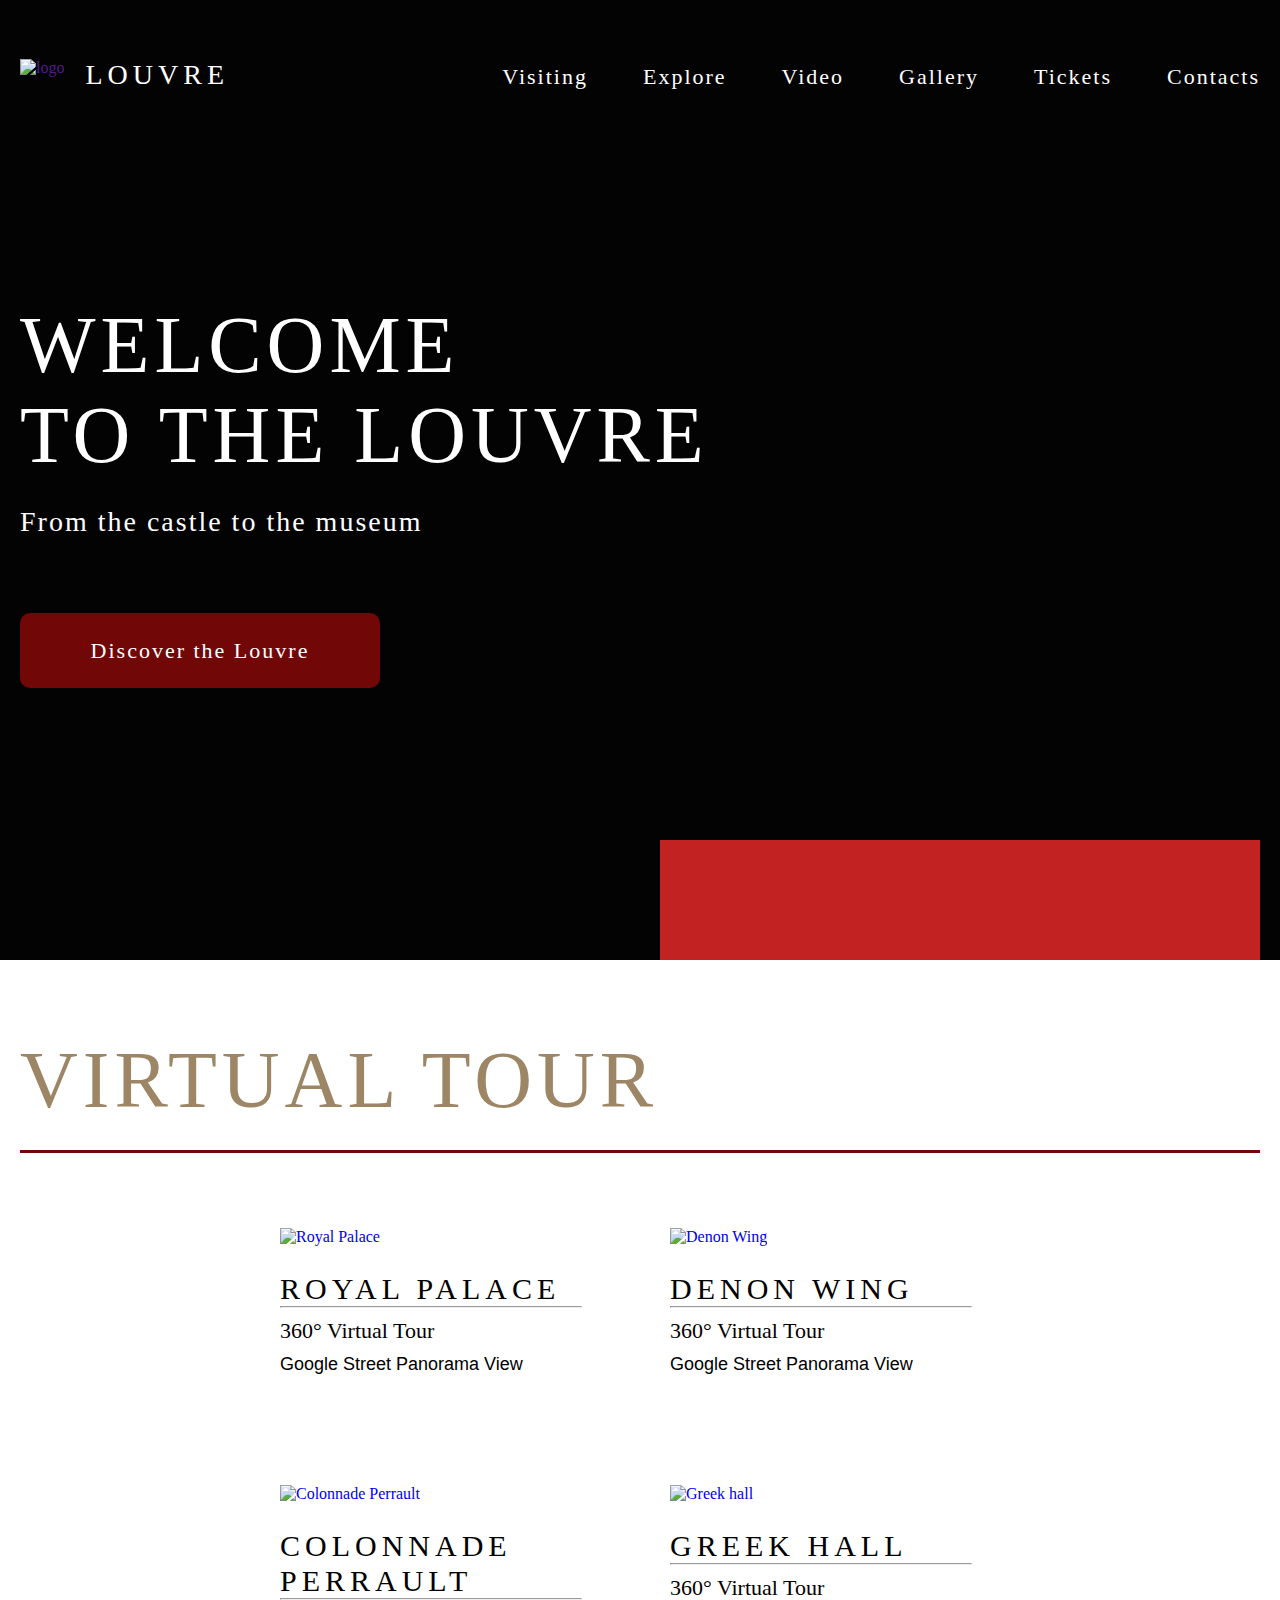
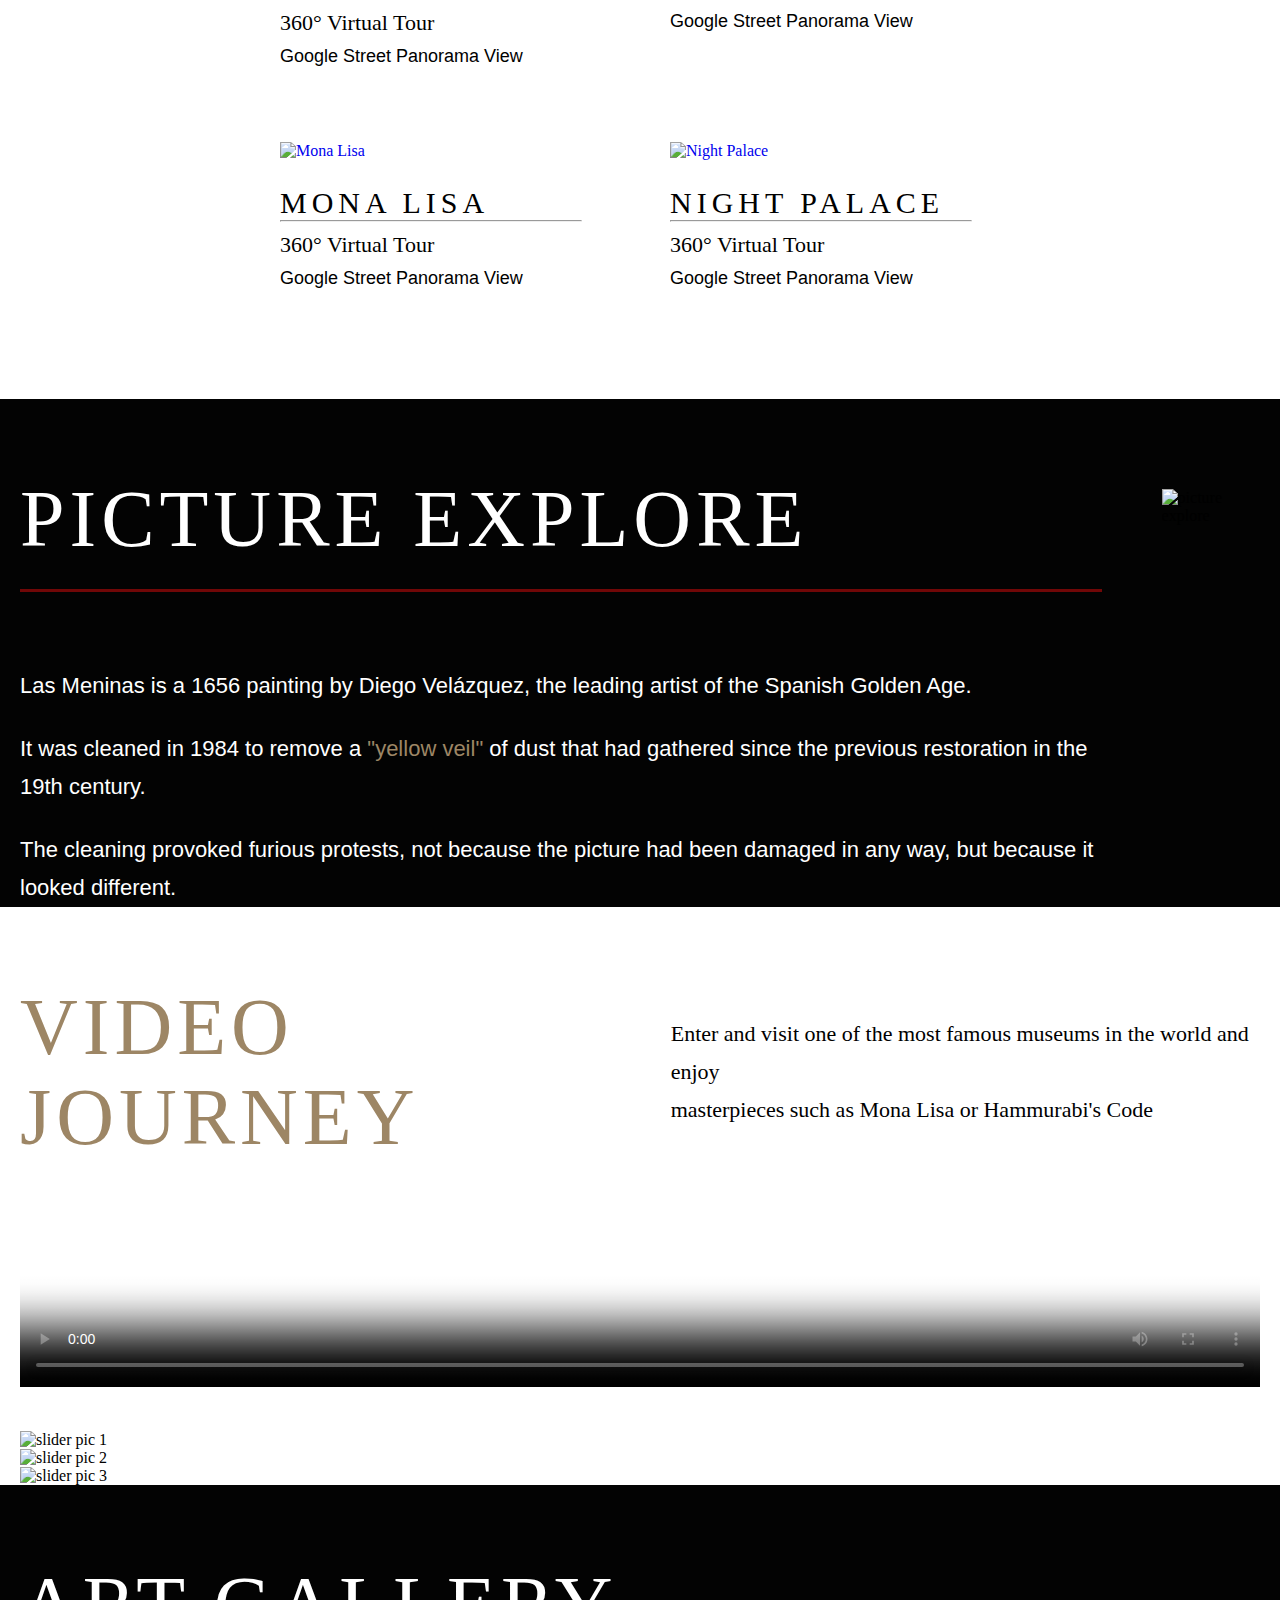
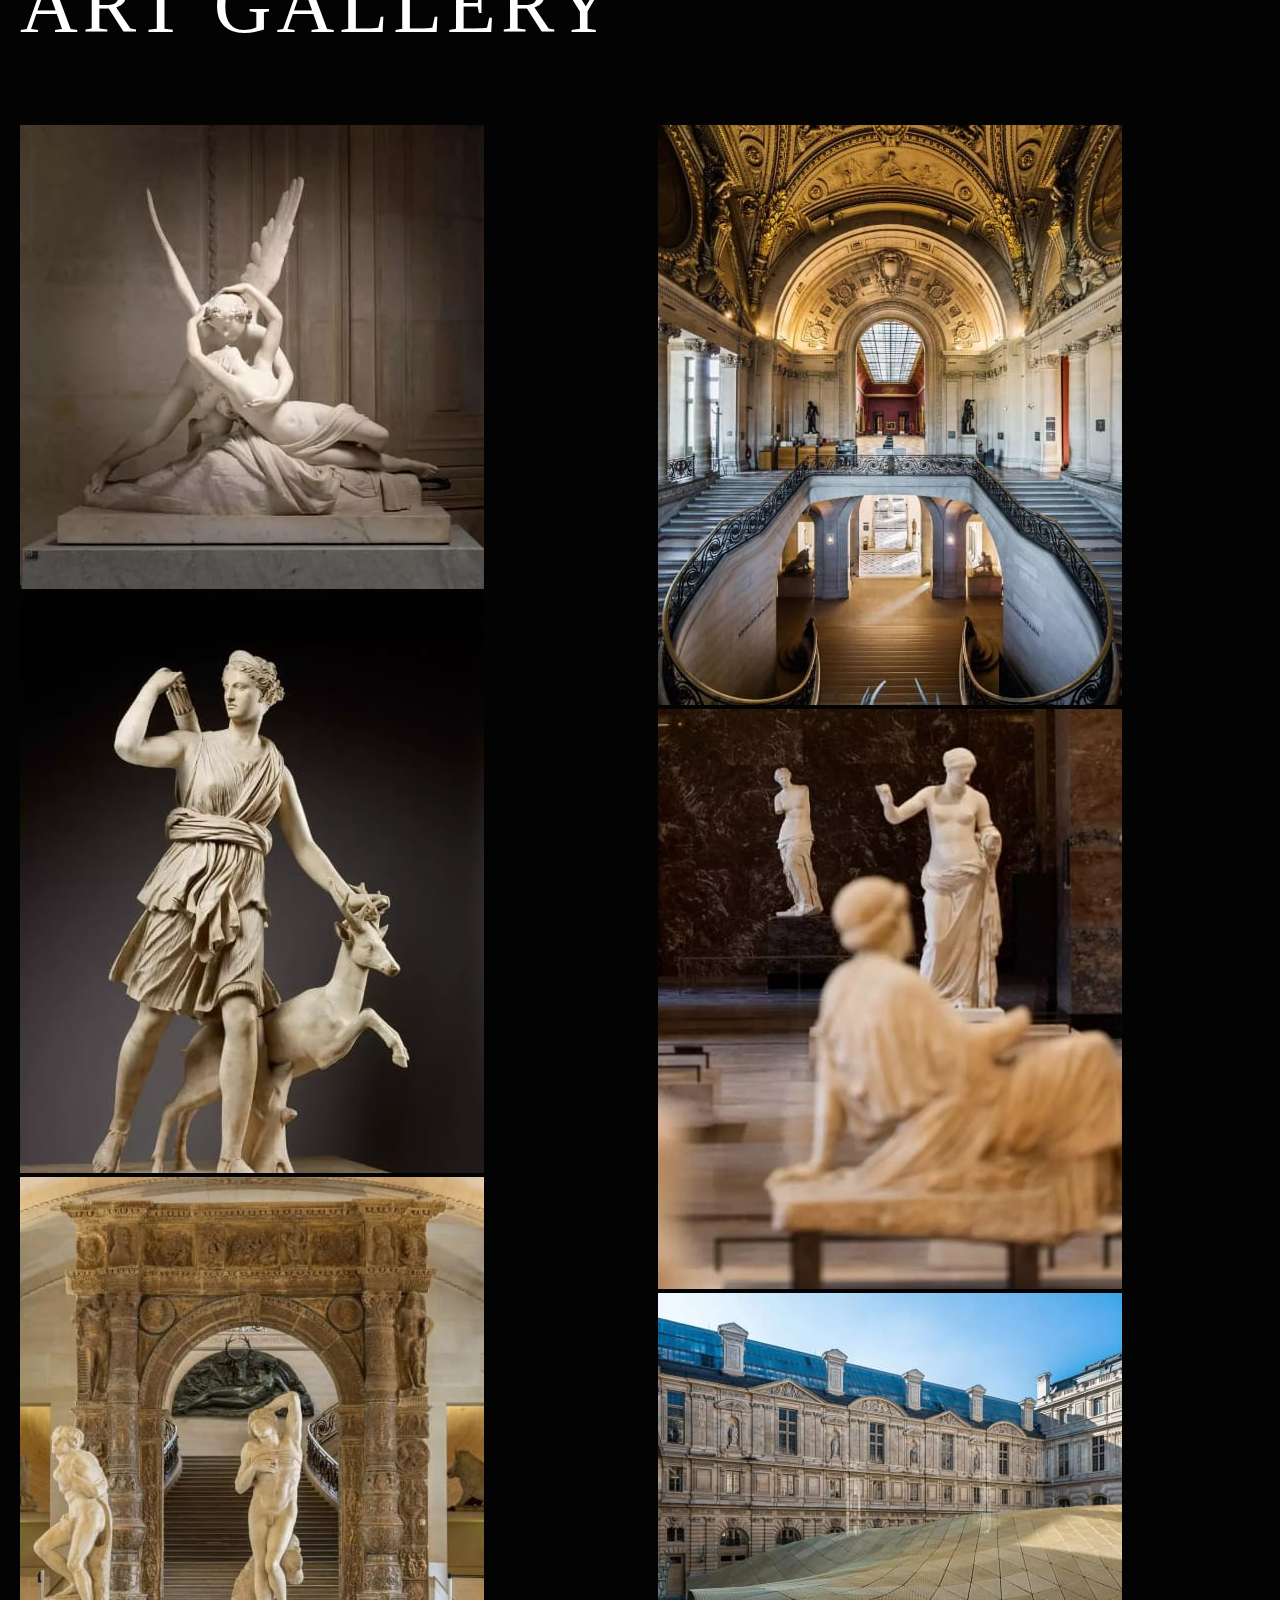
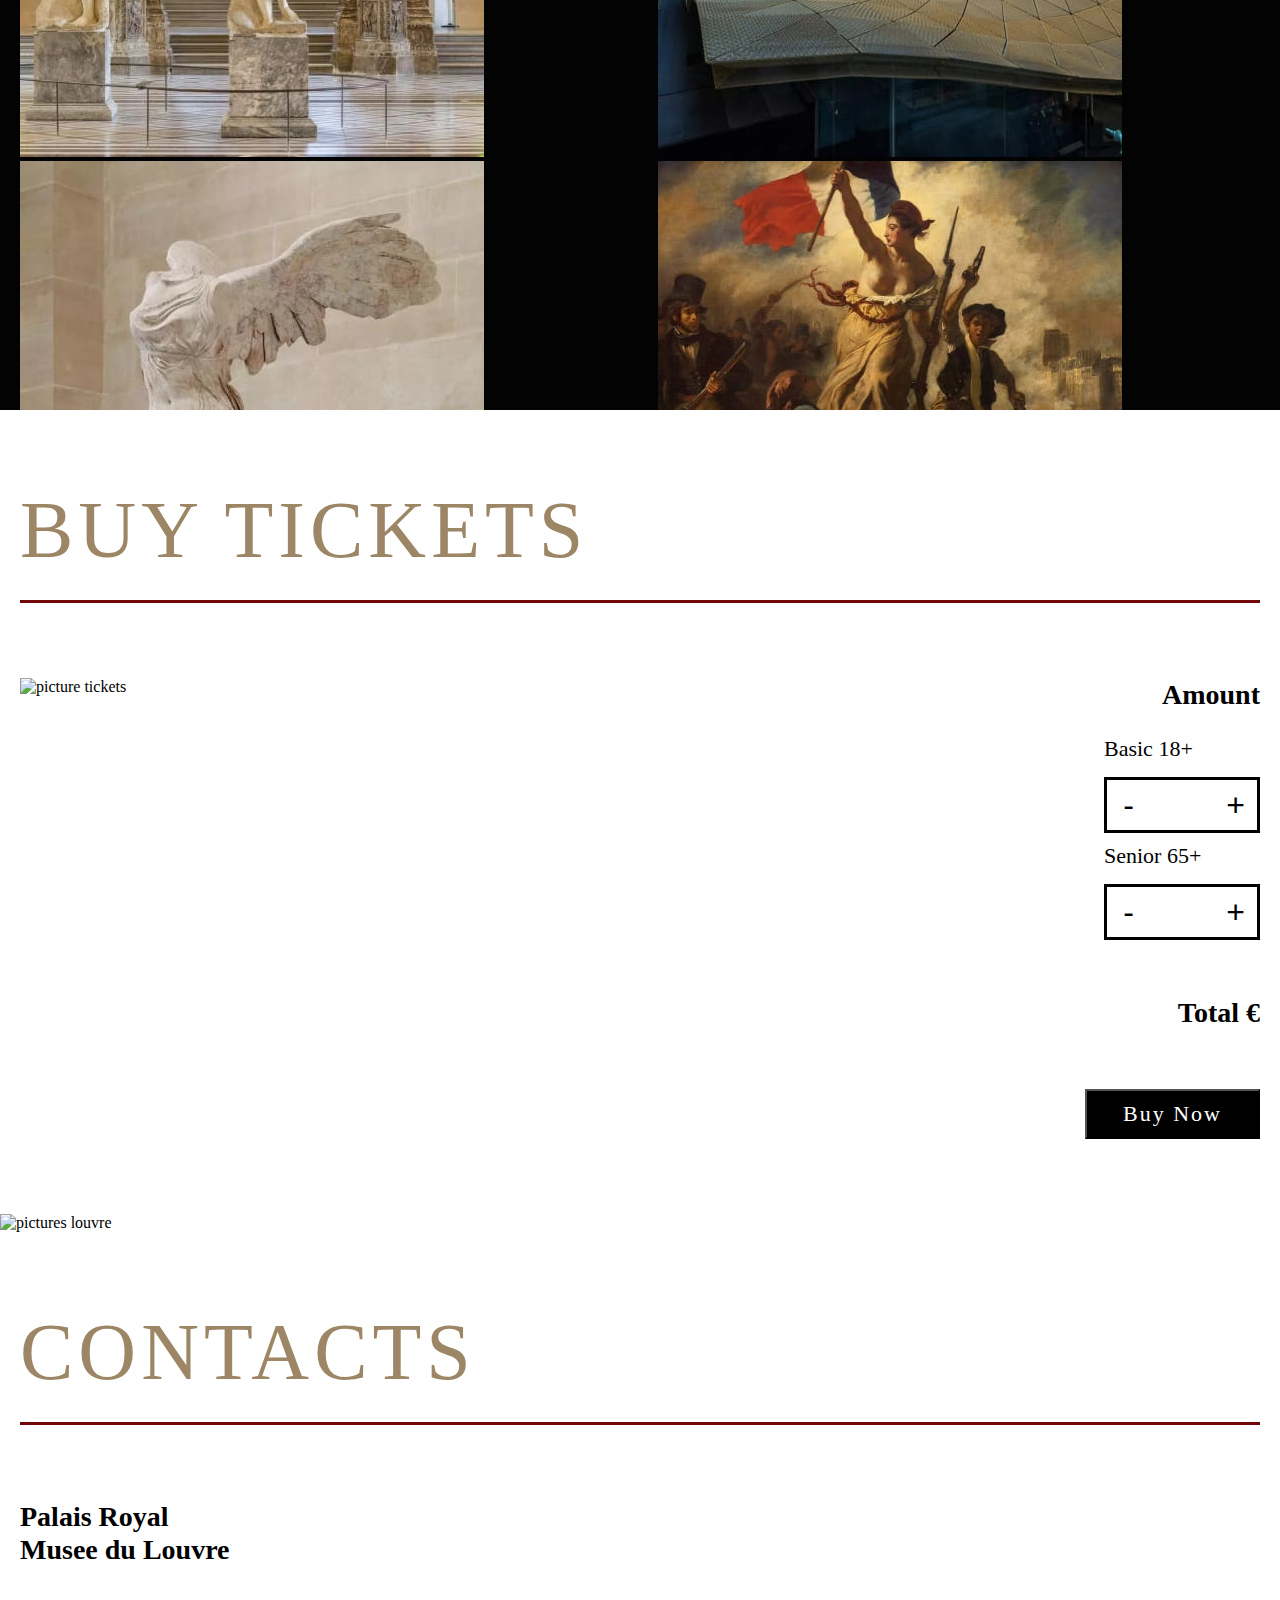
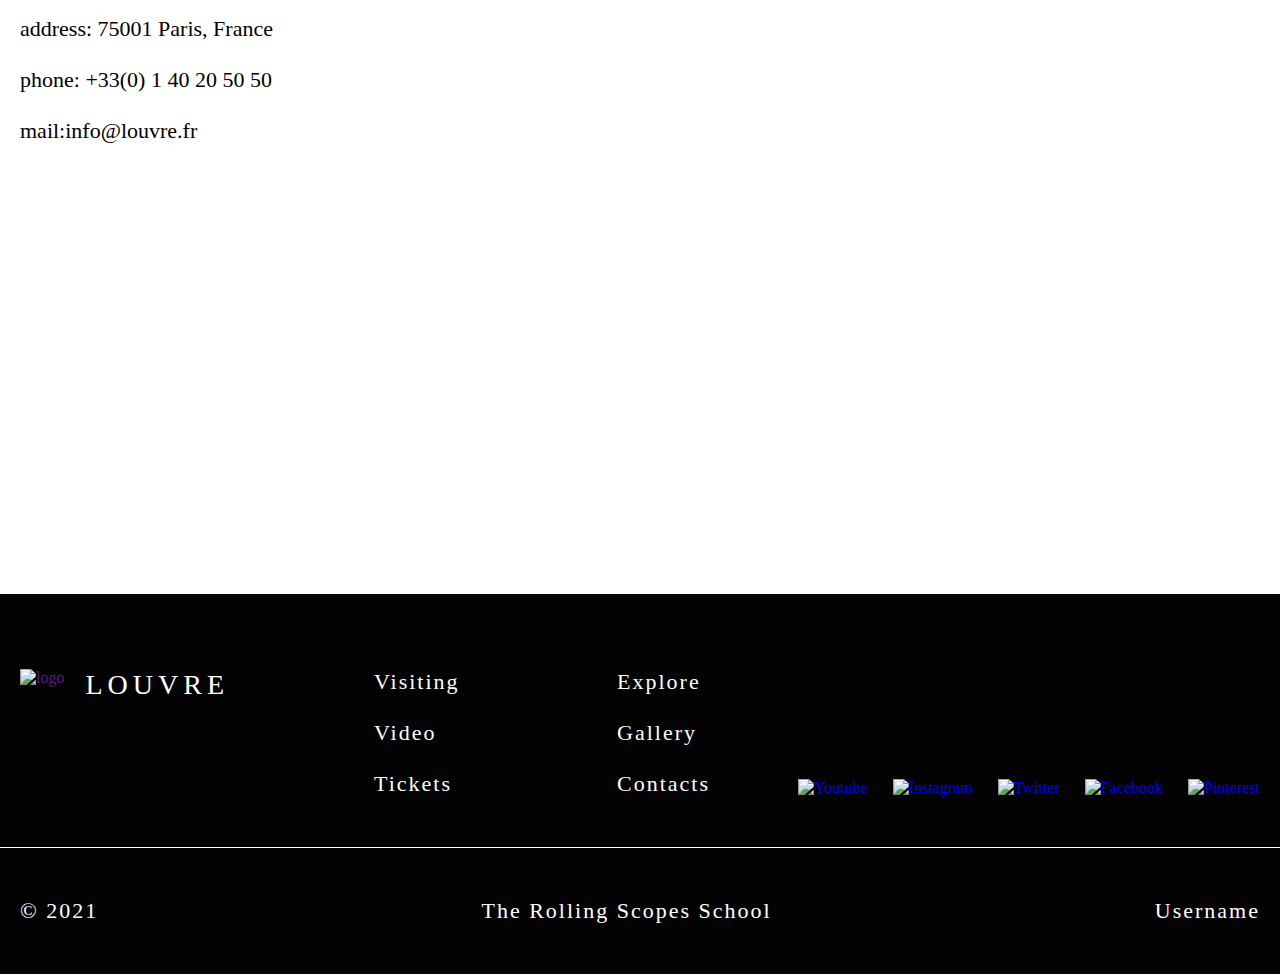
==== museum/index.html @ 271d56e1 "add burger menu" ====
<!DOCTYPE html>
<html lang="en">
<head>
    <meta charset="UTF-8">
    <meta http-equiv="X-UA-Compatible" content="IE=edge">
    <meta name="viewport" content="width=device-width, initial-scale=1.0">
    <link rel="stylesheet" href="./style.css">
    <title>museum</title>
</head>
<body>
    <header class="header">
        <div class="wrapper">
            <div class="header-content">
                <div class="container-logo">
                    <a href=""><img src=".//assets/svg/logo.svg" alt="logo"></a>
                    <a class="text-logo" href="/museum/index.html">louvre</a>
                </div>
                <nav class="header-container-nav">
                    <ul class="nav-list">
                        <li class="nav-item">
                            <a href="#visiting" class="nav-links">Visiting</a>
                        </li>
                        <li class="nav-item">
                            <a href="#explore" class="nav-links">Explore</a>
                        </li>
                        <li class="nav-item">
                            <a href="#video" class="nav-links">Video</a>
                        </li>
                        <li class="nav-item">
                            <a href="#gallery" class="nav-links">Gallery</a>
                        </li>
                        <li class="nav-item">
                            <a href="#tickets" class="nav-links">Tickets</a>
                        </li>
                        <li class="nav-item">
                            <a href="#contacts" class="nav-links">Contacts</a>
                        </li>
                    </ul>
                </nav>
                <div class="burger-menu">
                    <input id="menu-toggle" type="checkbox">
                    <label class="menu-btn" for="menu-toggle">
                        <span></span>
                    </label>
                    
                    <ul class="menu-box">
                        <li><a href="#visiting" class="menu-item">Visiting ></a></li>
                        <li><a href="#explore" class="menu-item">Explore ></a></li>
                        <li><a href="#video" class="menu-item">Video ></a></li>
                        <li><a href="#gallery" class="menu-item">Gallery ></a></li>
                        <li><a href="#tickets" class="menu-item">Tickets ></a></li>
                        <li><a href="#contacts" class="menu-item">Contacts ></a></li>
                    </ul>
                </div>
            </div>
        </div>
    </header>
    <main class="main">
        <section id="welcome">
            <div class="wrapper">
                <div class="welcome-container">
                    <div class="welcome-title-and-button">
                        <h1 class="welcome-title">welcome <br> to the louvre</h1>
                        <h2 class="welcome-subtitle">From the castle to the museum</h2>
                        <a href="https://www.google.com/maps/@48.8618159,2.3366818,3a,75y,81.55h,73.4t/data=!3m7!1e1!3m5!1sAF1QipOVxZQuSy3Bx9T_HpH_7FtBHDTXvI6SF-A10ocT!2e10!3e12!7i5472!8i2736" target="_blanck">
                            <button class="discover-button">Discover the Louvre</button>
                        </a>
                    </div>
                    <div class="welcome-slider"> 
                    </div>
                </div>
            </div>
        </section>
         <section id="visiting">
            <a name="visiting"></a>
            <div class="wrapper">
                <h2 class="title-with-line gold heading-indent">Virtual tour</h2>
                <div class="places-cards heading-indent">
                    <div class="places-card">
                        <a href="https://www.google.com/maps/@48.8606882,2.3356791,3a,90y,328.36h,87.55t/data=!3m7!1e1!3m5!1sAF1QipMZ9YgnArbwEIbTDANeSQYFu9gNqpW_2Sv8FBvY!2e10!3e12!7i4352!8i1815" target="_blanck">
                            <img class="cards-hover marg-bt-25" src=".//assets/img/Rectangle.jpg" alt="Royal Palace">
                        </a>
                        <p class="description-card">Royal Palace</p>
                        <hr>
                        <p class="virtual-overview">360° Virtual Tour</p>
                        <p class="virtual-overview-subtitle">Google Street Panorama View</p>
                    </div> 
                    <div class="places-card">
                        <a href="https://www.google.com/maps/@48.8563254,2.3352706,3a,75y,90t/data=!3m7!1e1!3m5!1sAF1QipNRj_CwP4coDMYdCHj6qHeBeJpI2VxU5BUsOX4F!2e10!3e12!7i11000!8i5500" target="_blanck">
                            <img class="cards-hover marg-bt-25" src=".//assets/img/Rectangle (1).jpg" alt="Denon Wing">
                        </a>
                        <p class="description-card">Denon Wing</p>
                        <hr>
                        <p class="virtual-overview">360° Virtual Tour</p>
                        <p class="virtual-overview-subtitle">Google Street Panorama View</p>
                    </div>
                    <div class="places-card">
                        <a href="https://www.google.com/maps/@48.8601723,2.3395439,3a,88.4y,322.04h,84.25t/data=!3m7!1e1!3m5!1sAF1QipNMZGQuEA-pAUvIG_eP_2f3gWTKZEJ6XLVJ-Pgb!2e10!3e12!7i10240!8i5120" target="_blanck">
                            <img class="cards-hover marg-bt-25" src=".//assets/img/Rectangle (2).jpg" alt="Colonnade Perrault">
                        </a>
                        <p class="description-card">Colonnade Perrault</p>
                        <hr>
                        <p class="virtual-overview">360° Virtual Tour</p>
                        <p class="virtual-overview-subtitle">Google Street Panorama View</p>
                    </div>
                    <div class="places-card">
                        <a href="https://www.google.com/maps/@48.860183,2.3356156,3a,90y,177.69h,95.61t/data=!3m7!1e1!3m5!1sAF1QipP7uFZnTITRe-7AEVAgHAfqiCL-03gvBHcYWgF3!2e10!3e12!7i5472!8i2736" target="_blanck">
                            <img class="cards-hover marg-bt-25" src=".//assets/img/Rectangle (3).jpg" alt="Greek hall">
                        </a>
                        <p class="description-card">Greek hall</p>
                        <hr>
                        <p class="virtual-overview">360° Virtual Tour</p>
                        <p class="virtual-overview-subtitle">Google Street Panorama View</p>
                    </div>
                    <div class="places-card">
                        <a href="https://www.google.com/maps/@48.8598788,2.3355157,3a,82.2y,7.53h,94t/data=!3m7!1e1!3m5!1sAF1QipO1wkUUbyzpPjj-OR0mR5etZJT-xl-40XK8rDQ3!2e10!3e12!7i10240!8i5120" target="_blanck">
                            <img class="cards-hover marg-bt-25" src=".//assets/img/Rectangle (4).jpg" alt="Mona Lisa">
                        </a>
                        <p class="description-card">Mona Lisa</p>
                        <hr>
                        <p class="virtual-overview">360° Virtual Tour</p>
                        <p class="virtual-overview-subtitle">Google Street Panorama View</p>
                    </div>
                    <div class="places-card">
                        <a href="https://www.google.com/maps/@48.8563254,2.3352706,3a,90y,21.26h,79.91t/data=!3m7!1e1!3m5!1sAF1QipPpGAowYatVyk3MMGnZAaQkYm2EUk-Dlca06SS5!2e10!3e12!7i11304!8i5652" target="_blanck">
                            <img class="cards-hover marg-bt-25" src=".//assets/img/Rectangle (5).jpg" alt="Night Palace">
                        </a>
                        <p class="description-card">Night Palace</p>
                        <hr>
                        <p class="virtual-overview">360° Virtual Tour</p>
                        <p class="virtual-overview-subtitle">Google Street Panorama View</p>
                    </div>
                </div>
            </div>
        </section>
        <section id="explore">
            <div class="wrapper">
                <div class="explore-content">
                    <div class="title-text-about">
                        <h3 class="title-with-line white heading-indent">Picture explore</h3>
                        <div class="hide-tablet">
                            <p class="text-about-explore white heading-indent marg-bt-25">Las Meninas is a 1656 painting by Diego Velázquez, the leading  artist of the Spanish Golden Age.</p>
                            <p class="text-about-explore white marg-bt-25">It was cleaned in 1984 to remove a <span class="gold">"yellow veil"</span> of dust that had  gathered since the previous restoration in the 19th century.</p>
                            <p class="text-about-explore white">The cleaning provoked furious protests, not because the picture had  been damaged in any way, but because it looked different.</p>
                        </div>
                        <p class="text-about-explore white show-tablet">
                            Las Meninas is a 1656 painting by Diego Velázquez, the leading artist of the Spanish Golden Age.
                            It was cleaned in 1984 to remove a <span class="gold">"yellow veil"</span> of dust that had gathered since the previous restoration in the 19th century.
                        </p>
                    </div>
                    <div class="explore-pictures">
                        <img src=".//assets/img/pictureSlider.jpg" alt="picture explore">
                    </div>
                </div>
            </div>
        </section>
        <section id="video">
            <div class="wrapper">
                <div class="title-text heading-indent">
                    <h4 class="title-without-line gold">Video journey</h4>
                    <p class="text-about-video">Enter and visit one of the most famous museums in the world and enjoy <br> masterpieces such as Mona Lisa or Hammurabi's Code</p>
                </div>
                <div class="video-player">
                    <video width="100%" poster="../museum/assets/img/videoPic.jpg" controls></video>
                </div>
                <div class="video-slider">
                    <div class="slider">
                        <div class="slider-item">
                            <img src="../museum/assets/img/poster1.jpg" alt="slider pic 1">
                        </div>
                        <div class="slider-item">
                            <img src="../museum/assets/img/poster2.jpg" alt="slider pic 2">
                        </div>
                        <div class="slider-item">
                            <img src="../museum/assets/img/poster3.jpg" alt="slider pic 3">
                        </div>
                    </div>
                    <script src="https://code.jquery.com/jquery-3.6.0.min.js"></script>
                    <script src="../museum/js/slick.min.js"></script>
                    <script src="../museum/js/script.js"></script>
                </div>
            </div>
        </section>
        <section id="gallery">
            <div class="wrapper">
                <!-- <h5 class="title-without-line white heading-indent">Art Gallery</h5> -->
                <div class="picture-container">
                    <h5 class="title-without-line white heading-indent">Art Gallery</h5>
                    <div class="picture-inner-container heading-indent">
                        <img class="" src="./assets/img/gallery git/galery1.jpg" alt="gallery pictures">
                        <img class="" src="./assets/img/gallery git/galery2.jpg" alt="gallery pictures">
                        <img class="" src="./assets/img/gallery git/galery3.jpg" alt="gallery pictures">
                        <img class="" src="./assets/img/gallery git/galery4.jpg" alt="gallery pictures">
                        <img class="" src="./assets/img/gallery git/galery5.jpg" alt="gallery pictures">
                        <img class="" src="./assets/img/gallery git/galery6.jpg" alt="gallery pictures">
                        <img class="" src="./assets/img/gallery git/galery7.jpg" alt="gallery pictures">
                        <img class="" src="./assets/img/gallery git/galery8.jpg" alt="gallery pictures">
                        <img class="" src="./assets/img/gallery git/galery9.jpg" alt="gallery pictures">
                        <img class="" src="./assets/img/gallery git/galery10.jpg" alt="gallery pictures">
                        <img class="" src="./assets/img/gallery git/galery11.jpg" alt="gallery pictures">
                        <img class="" src="./assets/img/gallery git/galery12.jpg" alt="gallery pictures">
                        <img class="" src="./assets/img/gallery git/galery13.jpg" alt="gallery pictures">
                        <img class="" src="./assets/img/gallery git/galery14.jpg" alt="gallery pictures">
                        <img class="" src="./assets/img/gallery git/galery15.jpg" alt="gallery pictures">
                    </div>
                    <!-- <div class="background"></div> -->
                </div>
                <!-- <div class="gallery-pictures heading-indent">
                    <div class="left-section-gallery">
                        <img class="gallery-pic magr-bt-24" src="./assets/img/gallery/galery2 1.jpg" alt="gallery pic 1">
                        <img class="gallery-pic magr-bt-24" src="./assets/img/gallery/galery9 1.jpg" alt="gallery pic 2">
                        <img class="gallery-pic magr-bt-24" src="./assets/img/gallery/galery4 1.jpg" alt="gallery pic 3">
                        <img class="gallery-pic" src="./assets/img/gallery/galery6 1.jpg" alt="gallery pic 4">
                    </div>
                    <div class="mid-section-gallery">
                        <img class="gallery-pic magr-bt-24" src="./assets/img/gallery/galery1 1.jpg" alt="gallery pic 5">
                        <img class="gallery-pic magr-bt-24" src="./assets/img/gallery/galery8 1.jpg" alt="gallery pic 6">
                        <img class="gallery-pic magr-bt-24" src="./assets/img/gallery/galery3 1.jpg" alt="gallery pic 7">
                        <img class="gallery-pic" src="./assets/img/gallery/galery5 1.jpg" alt="gallery pic 8">
                    </div>
                    <div class="right-section-gallery">
                        <img class="gallery-pic magr-bt-24" src="./assets/img/gallery/galery7 1.jpg" alt="gallery pic 9">
                        <img class="gallery-pic magr-bt-24" src="./assets/img/gallery/galery10 1.jpg" alt="gallery pic 10">
                        <img class="gallery-pic magr-bt-24" src="./assets/img/gallery/galery15 1.jpg" alt="gallery pic 11">
                        <img class="gallery-pic" src="./assets/img/gallery/galery12 1.jpg" alt="gallery pic 12">
                    </div>
                    <div class="background"></div>
                </div> -->
            </div>
        </section>
        <section id="tickets">
            <div class="wrapper">
                <h6 class="title-with-line gold heading-indent">Buy tickets</h6>
                <div class="tickets-content heading-indent">
                    <div class="img-type-ticket">
                        <img class="ticket-pic" src=".//assets/img/ticketsPic.jpg" alt="picture tickets">
                        <div class="ticket-type">
                            <p class="text-content-title marg-bt-50">Ticket Type</p>
                            <label class="container-input-radio text-content">
                                <input class="inp-radio" type="radio" checked="checked" name="radio">
                                Permanent exhibition
                                <span class="checkmark"></span>
                              </label>
                              <label class="container-input-radio text-content">
                                <input class="inp-radio" type="radio" name="radio">
                                Temporary exhibition
                                <span class="checkmark"></span>
                              </label>
                              <label class="container-input-radio text-content">
                                <input class="inp-radio" type="radio" name="radio">
                                Combined Admission
                                <span class="checkmark"></span>
                              </label>
                        </div>
                    </div>
                    <div class="ticket-amount">
                        <p class="text-content-title marg-bt-25">Amount</p>
                            <div class="basic">
                                <p class="text-content marg-bt-15">Basic 18+</p>
                                <div class="input-number">
                                <button class="number minus" type="button" onclick="this.nextElementSibling.stepDown(); this.nextElementSibling.onchange();"><a href="#!" class="minus">-</a></button>
                                <input type="number" min="0" max="100">
                                <button class="number plus" type="button" onclick="this.previousElementSibling.stepUp(); this.previousElementSibling.onchange();"><a href="#!" class="plus">+</a></button>
                                </div>
                            </div>
                            <div class="senior">
                                <p class="text-content marg-bt-15">Senior 65+</p>
                                <div class="input-number">
                                    <button class="number minus" type="button" onclick="this.nextElementSibling.stepDown(); this.nextElementSibling.onchange();"><a href="#!" class="minus">-</a></button>
                                    <input type="number" min="0" max="100">
                                    <button class="number plus" type="button" onclick="this.previousElementSibling.stepUp(); this.previousElementSibling.onchange();"><a href="#!" class="plus">+</a></button>
                                </div>
                            </div>    
                            <p id="clicks1" class="text-content-title marg-bt-60">Total €</p>
                            <button class="ticket-buy-button">Buy Now</button>
                    </div>
                </div>
            </div>
            <img class="img-no-wrapper heading-indent" src="../museum/assets/img/picwithoutwrapp.jpg" alt="pictures louvre">
        </section>
        <section id="contacts">
            <div class="wrapper">
                <h7 class="title-with-line gold">contacts</h7>
                <div class="contacts-content heading-indent">
                    <div class="text-info">
                        <p class="text-content-title marg-bt-50">Palais Royal <br> Musee du Louvre</p>
                        <p class="text-content marg-bt-25">address: 75001 Paris, France</p>
                        <p class="text-content marg-bt-25">phone: +33(0) 1 40 20 50 50</p>
                        <p class="text-content">mail:info@louvre.fr</p>
                    </div>
                    <div class="contacts-map">
                        <iframe src="https://www.google.com/maps/embed?pb=!1m18!1m12!1m3!1d1601.2497767872476!2d2.3369225230754!3d48.86035419231739!2m3!1f0!2f0!3f0!3m2!1i1024!2i768!4f13.1!3m3!1m2!1s0x47e671d877937b0f%3A0xb975fcfa192f84d4!2z0JvRg9Cy0YA!5e1!3m2!1sru!2sro!4v1633327441463!5m2!1sru!2sro" width="100%" height="100%" style="border:0;" allowfullscreen="" loading="lazy"></iframe>
                    </div>
                </div>
            </div>
        </section>
    </main>
    <footer class="footer">
        <div class="wrapper">
            <div class="footer-content heading-indent">
                <div class="footer-container marg-bt-50">
                    <div class="container-logo">
                        <a href=""><img src=".//assets/svg/logo.svg" alt="logo"></a>
                        <a class="text-logo" href="/museum/index.html">louvre</a>
                    </div> 
                    <nav class="footer-container-nav">
                        <ul class="nav-list footer-nav">
                            <li class="nav-item">
                                <a href="#visiting" class="nav-links">Visiting</a>
                            </li>
                            <li class="nav-item">
                                <a href="#explore" class="nav-links">Explore</a>
                            </li>
                            <li class="nav-item">
                                <a href="#video" class="nav-links">Video</a>
                            </li>
                            <li class="nav-item">
                                <a href="#gallery" class="nav-links">Gallery</a>
                            </li>
                            <li class="nav-item">
                                <a href="#tickets" class="nav-links">Tickets</a>
                            </li>
                            <li class="nav-item">
                                <a href="#contacts" class="nav-links">Contacts</a>
                        </ul>
                    </nav> 
                    <div class="links">
                        <ul class="busement-list">
                            <li class="busement-link">
                                <a href="https://www.youtube.com/user/louvre" target="_blanck">
                                    <img src="../museum/assets/svg/Youtube.svg" alt="Youtube">
                                </a>
                            </li>
                            <li class="busement-link">
                                <a href="https://www.instagram.com/museelouvre/" target="_blanck">
                                    <img src="../museum/assets/svg/Instagram.svg" alt="Instagram">
                                </a>
                            </li>
                            <li class="busement-link">
                                <a href="http://twitter.com/museelouvre" target="_blanck">
                                    <img src="../museum/assets/svg/Twitter.svg" alt="Twitter">
                                </a>
                            </li>
                            <li class="busement-link">
                                <a href="https://www.facebook.com/museedulouvre" target="_blanck">
                                    <img src="../museum/assets/svg/Facebook.svg" alt="Facebook">
                                </a>
                            </li>
                            <li class="busement-link">
                                <a href="https://www.pinterest.fr/museedulouvre/" target="_blanck">
                                    <img src="../museum/assets/svg/Pinterest.svg" alt="Pinterest">
                                </a>
                            </li>
                        </ul>
                    </div>
                </div>
            </div>
        </div>
        <div class="line marg-bt-50"></div>
        <div class="wrapper">
            <div class="divrap">
                <ul class="nav-list">
                    <li class="nav-item">
                        <a href="#!" class="nav-links">© 2021</a>
                    </li>
                    <li class="nav-item">
                        <a href="#!" class="nav-links">The Rolling Scopes School</a>
                    </li>
                    <li class="nav-item">
                        <a href="#!" class="nav-links">Username</a>
                    </li>
                </ul>
            </div>
        </div>
    </footer>
</body>
</html>
---- museum/style.css ----
@font-face {
    font-family: 'Forum';
    font-style: normal;
    font-weight: normal;
    src: 
            url(.//assets/fonts/forum-v11-latin/forum-v11-latin-regular.ttf), 
            url(.//assets/fonts/forum-v11-latin/forum-v11-latin-regular.woff),
            url(.//assets/fonts/forum-v11-latin/forum-v11-latin-regular.woff2);
  }

  @font-face {
    font-family: 'roboto';
    font-style: normal;
    font-weight: normal;
    src: 
            url(.//assets/fonts/roboto-v29-latin/roboto-v29-latin-regular.ttf), 
            url(.//assets/fonts/roboto-v29-latin/roboto-v29-latin-regular.woff),
      
          url(.//assets/fonts/roboto-v29-latin/roboto-v29-latin-regular.woff2);
  }

  @font-face {
    font-family: 'roboto-light';
    font-style: normal;
    font-weight: normal;
    src: 
            url(.//assets/fonts/roboto-v29-latin/roboto-v29-latin-300.ttf), 
            url(.//assets/fonts/roboto-v29-latin/roboto-v29-latin-300.woff),
            url(.//assets/fonts/roboto-v29-latin/roboto-v29-latin-300.woff2);
  }

  @font-face {
    font-family: 'forum-regular';
    font-style: normal;
    font-weight: normal;
    src: url(../museum/assets/fonts/Forum-Regular.ttf);
  }
 
  * {
    margin: 0;
    padding: 0;
    text-decoration: none;
    list-style-type: none;
    scroll-behavior: smooth;
}

.wrapper {
    max-width: 1440px;
    margin: 0 auto;
    padding: 0 20px;
}

.heading-indent {
    padding-top: 75px;
  }

  .gold {
    color:#9D8665;
  }

  .white {
      color: #FFFFFF;
  }

.marg-bt-15 {
    margin-bottom: 15px;
}

.marg-bt-25 {
    margin-bottom: 25px;
}

.marg-bt-50 {
    margin-bottom: 50px;
}

.marg-bt-60 {
    margin-bottom: 60px;
}

.marg-bt-24 {
    margin-bottom: 24px;
}

.mrg-bt-75 {
    margin-bottom: 75px;
}

/*HEADER START*/
.header {
    min-height: 150px;
    background: #030303;
}

.header-content {
    display: flex;
    flex-wrap: wrap;
    align-items: flex-end;
    justify-content: space-between;
    padding-top: 59px;
}

.container-logo {
    display: flex;
    display: flex;
    gap: 21px;
}

.text-logo {
    font-family: 'Forum';
    font-style: normal;
    font-weight: normal;
    font-size: 28px;
    line-height: 31px;
    letter-spacing: 5px;
    text-transform: uppercase;
    color: #FFFFFF;
}

.container-logo:hover {
    opacity: .75;
}

.nav-list {
    display: flex;
    justify-content: space-between;
    gap: 55px;
}

.nav-links {
    font-family: roboto-light;
    font-size: 22px;
    letter-spacing: 2px;
    color: #FFFFFF;
}

.nav-links:hover {
    opacity: .75;
}

.burger-menu {
    display: none;
}
/*HEADER STOP*/


/*WELCOME START*/
#welcome {
    background: #030303;
    /* min-height: 810px; */
}

.welcome-container {
    position: relative;
    display: flex;
    justify-content: space-between;
    background-image: url(./assets/img/monaLisa.jpg);
    /* background-position: calc(100% - 20px) calc(100% - 10px); */
    background-size: auto;
    background-repeat: no-repeat;
    background-position-x: right;
    height: 810px;
    /* position: relative;
    display: flex;
    background-image: url(./assets/img/monaLisa.jpg);
    background-position: calc(100% - 20px) calc(-10% - 10px);
    background-repeat: no-repeat;
    height: 810px; */
}

.welcome-title-and-button {
   padding-top: 150px;
}

/* #menu-toggle:checked ~ .welcome-title-and-button {

} */

.welcome-title {
    font-family: 'Forum';
    font-style: normal;
    font-weight: inherit;
    font-size: 80px;
    line-height: 90px;  
    letter-spacing: 5px;
    text-transform: uppercase;
    color: #FFFFFF;
}

.welcome-subtitle {
    font-family: roboto-light;
    font-weight: normal;
    font-size: 28px;
    line-height: 33px;
    letter-spacing: 2px;
    text-transform: none;
    padding-top: 25px;
    margin-bottom: 75px;
    color: #FFFFFF
}

.discover-button {
    width: 360px;
    height: 75px;
    background: #710707;
    border-radius: 10px;
    border: 0;
    font-family: roboto-light;
    font-size: 22px;
    letter-spacing: 2px;
    color: #FFFFFF
}

.discover-button:hover {
    opacity: .75;
}

.welcome-slider {
    position: absolute;
    width: 600px;
    height: 120px;
    right: 0px;
    bottom: 0px;
    background: #c22222;
}


.welcome-pictures {
    margin-left: auto;
}

/*WELCOME STOP*/



/*VISITING START*/
.visiting {
    height: 1265px;
    background: #DBDBDB;
}

.title-with-line {
    font-family: Forum;
    font-style: normal;
    font-weight: normal;
    font-size: 80px;
    line-height: 90px;
    letter-spacing: 5px;
    text-transform: uppercase;
  }

  .title-with-line::after {
    content: "";
    display: block;
    height: 3px;
    width: 100%;
    background: #710707;
    margin-top: 25px; 
  }

  .places-cards {
    display: grid;
    grid-template: repeat(2, 1fr) / repeat(3, 1fr);
    gap: 75px 60px;
    margin-bottom: 75px;
  }

  .cards-hover:hover {
      opacity: .75;
  }

  .description-card {
    font-family: Forum;
    font-style: normal;
    font-weight: normal;
    font-size: 30px;
    line-height: 35px;
    letter-spacing: 5px;
    text-transform: uppercase;
  }

  hr {
    background: #710707;
    border-radius: 0px;
    width: 300px;
    margin-bottom: 10px;
  }

  .virtual-overview {
      font-family: Roboto;
      font-size: 22px;
      line-height: 26px;
      margin-bottom: 10px;
  }

  .virtual-overview-subtitle {
    font-family: 'Roboto', sans-serif;
    font-size: 18px;
    line-height: 21px;
  }
/*VISITING STOP*/



/*EXPLORE START*/
#explore {
    background: #030303;
}

.explore-content {
    display: flex;
    gap: 60px
}

.text-about-explore {
    font-family: 'roboto-light', sans-serif;
    font-style: normal;
    font-size: 22px;
    line-height: 38px;
} 
  
.hide-tablet {
    display: block;
}

.show-tablet{
    display: none;
    padding-top: 60px;
}

.explore-pictures {
    padding-top: 90px;
    margin-bottom: 75px;
}
/*EXPLORE STOP*/



/*VIDEO START*/
.title-without-line {
    font-family: Forum;
    font-style: normal;
    font-weight: normal;
    font-size: 80px;
    line-height: 90px;
    letter-spacing: 5px;
    text-transform: uppercase;
}

.title-text {
    display: flex;
    justify-content: space-between;
    align-items: center;
    margin-bottom: 75px;
}

.text-about-video {
    font-family: Roboto;
    font-style: normal;
    font-weight: 300;
    font-size: 22px;
    line-height: 38px;
    display: flex;
    align-items: center;
    color: #000000;
}

.video-player {
    margin-bottom: 40px;
}

.video-slider {

}

/*SLIDER*/
.slider {
    position: relative;
}
.slick-list {
    overflow: hidden;
}
.slick-track {
    display: flex;
}

#video > div > div.video-slider > div > div > div > div.slider-item.slick-slide.slick-current.slick-active {
    margin-bottom: 40px;
}

#video > div > div.video-slider > div > button.slick-next.slick-arrow {
    margin-bottom: 75px;
}
/*SLIDER*/

/*VIDEO STOP*/



/*GALLERY START*/
#gallery {
    background: #030303;
}

.picture-container {
    height: 2125px;
    overflow-y: hidden;
}

.picture-inner-container {
    columns: 456px 3;
    column-gap: 36px;
}

.background {
    position: absolute;
    background: linear-gradient(180deg, rgba(0, 0, 0, 0) 0%, #000000 100%);
    bottom: 0;
    width: 100%;
    height: 360px;
}

/* .gallery-pictures {
    position: relative;
    display: flex;
    gap: 36px;
}

.left-section-gallery {
    display: block;
    gap: 24px;
    padding-top: 50px;
    width: 33.33%;
}

.mid-section-gallery {
    display: block;
    gap: 24px;
    width: 33.33%;
}

.right-section-gallery {
    display: block;
    gap: 24px;
    padding-top: 50px;
    width: 33.33%;
}

.gallery-pic {
    width: 100%;
}

.magr-bt-24 {
    margin-bottom: 24px;
}

.background {
    position: absolute;
    background: linear-gradient(180deg, rgba(0, 0, 0, 0) 0%, #000000 100%);
    bottom: 0;
    width: 100%;
    height: 360px;
} */
/*GALLERY STOP*/



/*TICKETS START*/
#tickets {
    margin-bottom: 75px;
}

.tickets-content {
    display: flex;
    justify-content: space-between;
}

.ticket-pic {
    width: 100%;
}

.img-type-ticket {
    display: flex;
}

.ticket-type {
    margin-left: 65px;
}

.inp-radio {
    margin-right: 28px;
}

.text-content-title {
    font-family: Roboto;
    font-style: normal;
    font-weight: bold;
    font-size: 28px;
    line-height: 33px;
    color: #000000;
}

.ticket-amount {
    display: flex;
    flex-direction: column;
    align-items: flex-end;
}

.age_qualification {
    font-family: Roboto;
    font-style: normal;
    font-size: 22px;
    line-height: 26px;
}

.container-input-radio {
    display: block;
    margin-bottom: 25px;
}

.basic {
    margin-bottom: 10px;
}

.text-content {
    font-family: Roboto;
    font-style: normal;
    font-size: 22px;
    line-height: 26px;
}

.senior {
    margin-bottom: 56px;
}

.input-number {
    display: flex;
    justify-content: space-around;
    align-items: center;
    width: 150px;
    height: 50px;
    border: 3px solid #000000
}

.input-number input[type="number"] {
    width: 40px;
    font-family: Roboto;
    font-style: normal;
    font-weight: 300;
    font-size: 22px;
    line-height: 26px;
    text-align: center;
    border: 0;
    background: transparent;
    color: #000000;
  }
   .input-number input[type="number"]::-webkit-outer-spin-button,
  .input-number input[type="number"]::-webkit-inner-spin-button {
      display: none;
  }

.number {
    width: 19px;
    border: 0;
    background: transparent;
    background-position: center center;
    background-repeat: no-repeat;
  }

  .minus, .plus {
      font-size: 32px;
      color: black;
  }

  .ticket-buy-button {
    width: 175px;
    height: 50px;
    background: black;
    color: #FFFFFF;
    font-family: Roboto;
    font-style: normal;
    font-size: 22px;
    line-height: 26px;
    letter-spacing: 2px;
  }

  .img-no-wrapper {
      width: 100%;
  }
/*TICKETS STOP*/


/*CONTACTS START*/
.contacts-content {
    display: flex;
    justify-content: space-between;
    margin-bottom: 74px;
}

.contacts-map {
    width: 960px;
    height: 620px;
}
/*CONTACTS STOP*/


/*FOOTER START*/
.footer {
    background: #030303;
}

.footer-content {
    display: block;
}

.footer-container {
    display: flex;
}

.footer-nav {
    display: grid;
    grid-template: repeat(2, 1fr) / repeat(2, 1fr);
    gap: 25px 150px;
    margin-left: 145px;
}

.busement-list {
    display: flex;
    gap: 25px;
}

.busement-link:hover {
    opacity: .75;
}

.links {
    display: flex;
    align-items: flex-end;
    justify-content: flex-end;
    margin-left: auto;
}

.footer-hr {
    height: 4px;
    width: 100%;
    background-color: #f50707;
}

.line {
    border-bottom: 1px solid #FFFFFF;
}

.divrap {
    padding-bottom: 50px;
}
/*FOOTER STOP*/

@media (max-width: 1024px){
    .header {
        min-height: 120px;
    }

    .header-content {
        padding-top: 51px;
    }

    .header-container-nav {
        display: none;
    }

    .welcome-container {
        background-size: 700px 525px;
        max-height: 585px;
        /* position: relative; */
        /* display: flex; */
        /* justify-content: space-between; */
        /* background-image: url(./assets/img/monaLisa.jpg); */
        /* background-position: calc(100% - 20px) calc(100% - 10px); */
        /* background-size: contain;
        background-repeat: no-repeat;
        background-position-x: right; */
    }

    .welcome-title-and-button {
        padding-top: 50px;
    }

    .welcome-title {
        font-family: Forum;
        font-style: normal;
        font-weight: normal;
        font-size: 50px;
        line-height: 90px;
        letter-spacing: 5px;
        text-transform: uppercase;
        color: #FFFFFF;
    }

    .welcome-subtitle {
        font-family: Roboto;
        font-style: normal;
        font-weight: 300;
        font-size: 24px;
        line-height: 28px;
        letter-spacing: 2px;
        color: #FFFFFF;
    }

    .discover-button {
        width: 300px;
        height: 60px;
        background: #710707;
        border-radius: 10px;
        border: 0;
        font-family: roboto-light;
        font-size: 20px;
        letter-spacing: 2px;
        color: #FFFFFF;
    }

    .welcome-slider {
        min-width: 700px
    }

    .burger-menu {
        display: initial;
    }

    #menu-toggle {
        opacity: 0;
    }
    
    .menu-btn {
        display: flex; /* используем flex для центрирования содержимого */
        align-items: center;  /* центрируем содержимое кнопки */
        position: fixed;
        top: 20px;
        width: 26px;
        height: 26px;
        cursor: pointer;
        z-index: 1;
    }
      /* добавляем "гамбургер" */
      .menu-btn > span,
      .menu-btn > span::before,
      .menu-btn > span::after {
        display: block;
        position: absolute;
        width: 100%;
        height: 2px;
        background-color: #616161;
    }
    
    .menu-btn > span::before {
        content: '';
        top: -8px;
    }
    
    .menu-btn > span::after {
        content: '';
        top: 8px;
    }
    
    .menu-box {
        display: block;
        position: absolute;
        visibility: hidden;
        top: 120px;
        left: -100%;
        width: 297px;
        height: 425px;
        margin: 0;
        padding: 80px 0px;
        list-style: none;
        text-align: center;
        background-color: #0491ef;
        box-shadow: 1px 0px 6px rgb(0 0 0 / 20%);
        /* display: block;
        position: fixed;
        visibility: hidden;
        top: 0;
        left: -100%;
        width: 300px;
        height: 100%;
        margin: 0;
        padding: 80px 0;
        list-style: none;
        text-align: center;
        background-color: #ECEFF1;
        box-shadow: 1px 0px 6px rgba(0, 0, 0, .2); */
    }
    
    .menu-item {
        display: block;
        padding: 12px 24px;
        font-family: roboto-light;
        font-size: 20px;
        line-height: 23px;
        letter-spacing: 2px;
        color: #FFFFFF
    }
    
    .menu-item:hover {
        background-color: #CFD8DC;
    }

    #menu-toggle:checked ~ .welcome-title-and-button {
        display: none;
    }
    
    #menu-toggle:checked ~ .menu-btn > span {
        transform: rotate(45deg);
      }
      #menu-toggle:checked ~ .menu-btn > span::before {
        top: 0;
        transform: rotate(0);
      }
      #menu-toggle:checked ~ .menu-btn > span::after {
        top: 0;
        transform: rotate(90deg);
      }
      #menu-toggle:checked ~ .menu-box {
        visibility: visible;
        left: 0;
      }

   
}

 @media (max-width: 1450px){
    .wrapper {
        padding: 0 20px;
    }

    .places-cards {
        display: grid;
        justify-content: center;
        grid-template: repeat(3, 1fr) / repeat(2, 330px);
    }

    .cards-hover {
        width: 100%;
    }  
}

@media (max-width: 1290px){
    .ticket-type {
        display: none;
    }

}

 @media (max-width: 1024px){

    .header-container-nav {
        display: none;
    }

    .show-tablet{
        display: block;
    }

    .hide-tablet{
        display: none;
    }

    .explore-content{
        flex-direction: column;
    }

    .explore-pictures {
        justify-content: center;
        padding-top: 90px;
        margin-bottom: 75px;
        display: flex;
    }

    .text-about-video {
        display: none;
    }

    .tickets-content {
        gap: 40px;
    }

    .ticket-type {
        display: none;
    }

    .ticket-amount {
        display: flex;
        flex-direction: column;
        align-items: flex-start;
    }

    .contacts-content {
        gap: 16px;
    }

    .contacts-map {
        width: 100%;
        min-height: 454px;
    }

    .footer-nav {
        margin-left: 30px;
        margin-right: 30px;
        gap: 25px 50px;
    }
}
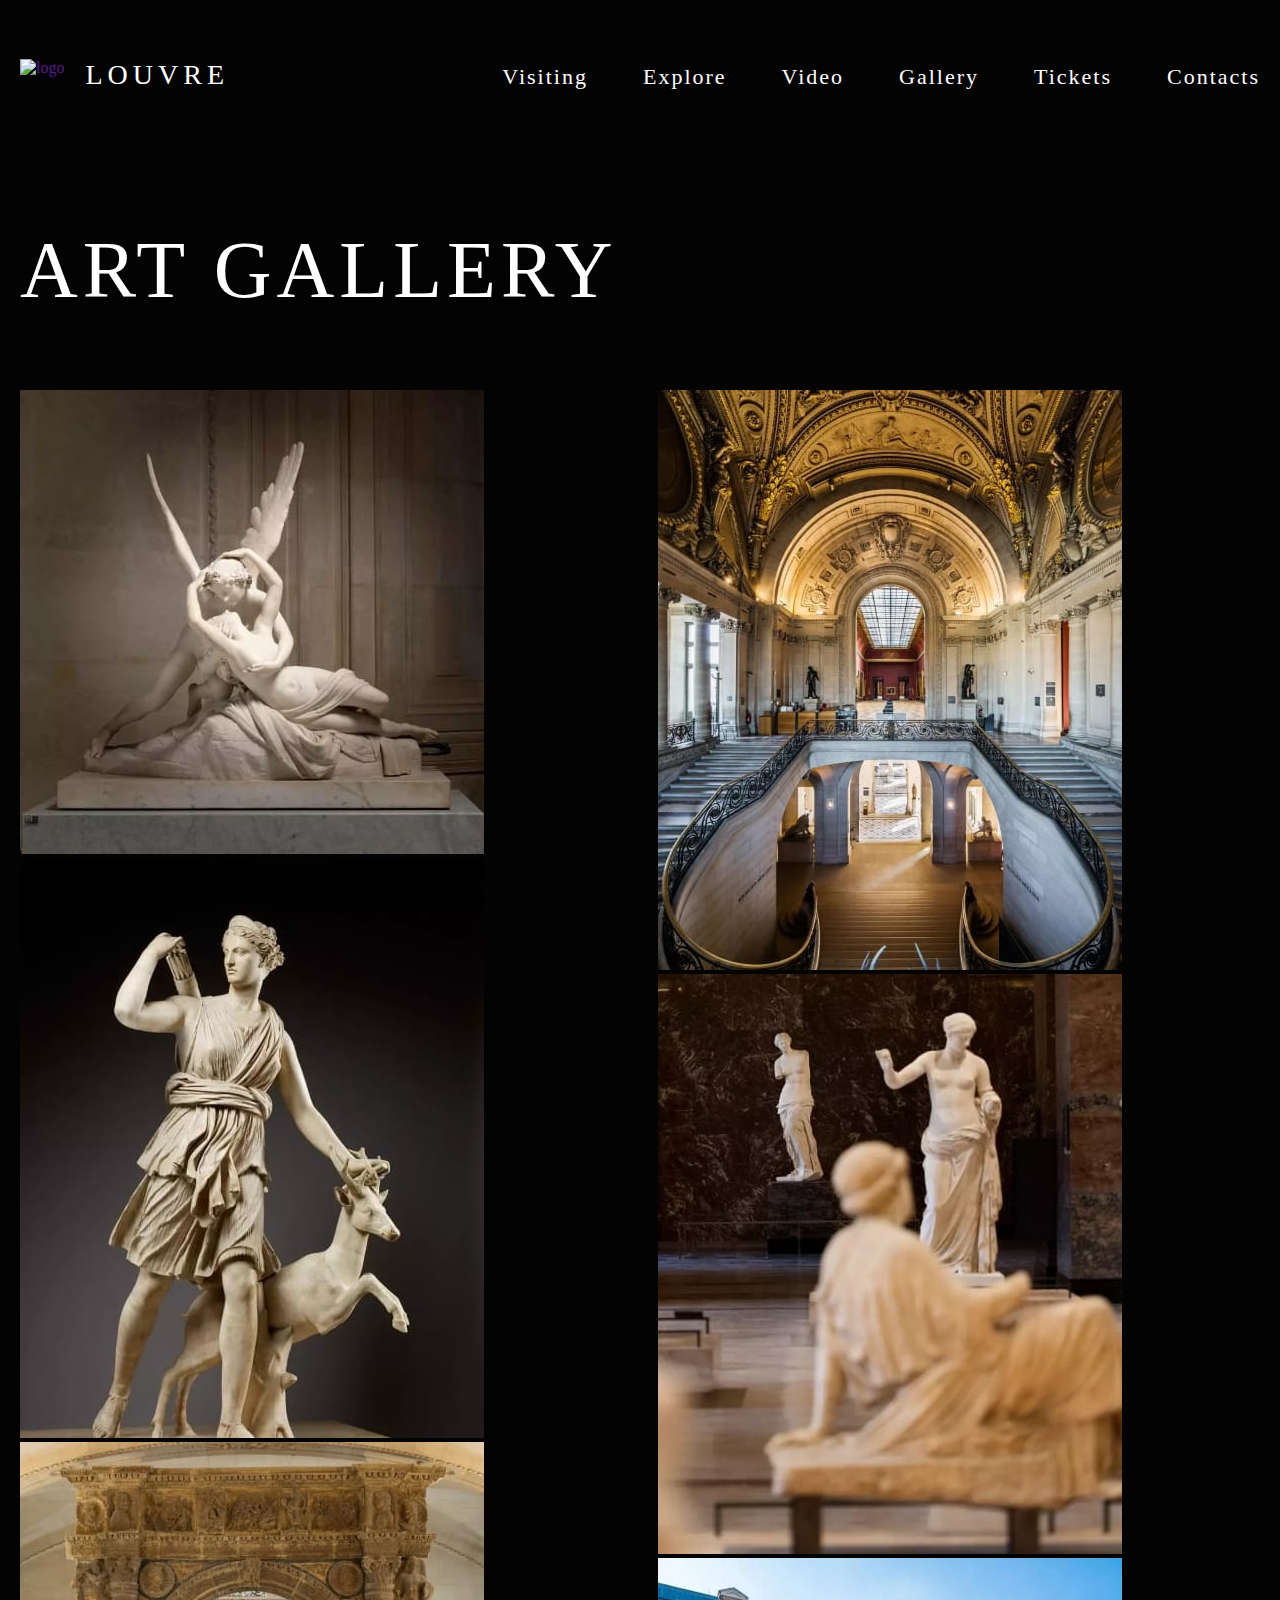
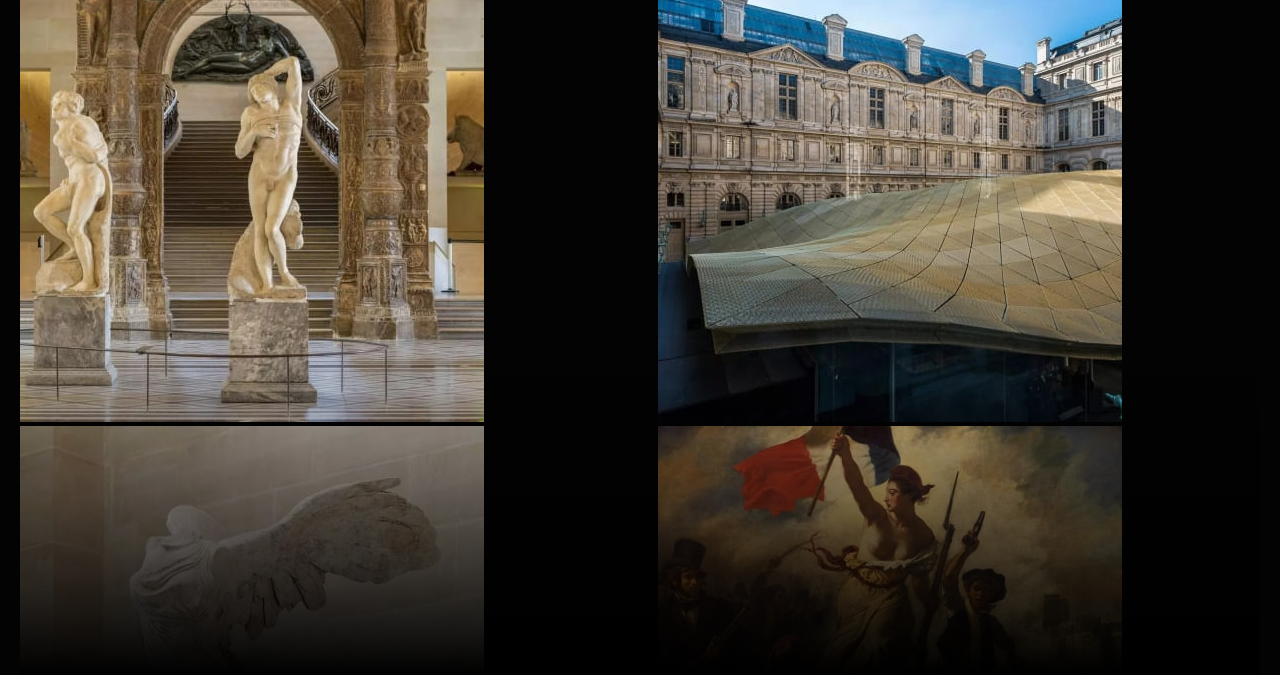
==== commit 8d575817: "adaptive 1024" ====
--- a/museum/index.html
+++ b/museum/index.html
@@ -56,7 +56,7 @@
         </div>
     </header>
     <main class="main">
-        <section id="welcome">
+        <!-- <section id="welcome">
             <div class="wrapper">
                 <div class="welcome-container">
                     <div class="welcome-title-and-button">
@@ -70,8 +70,8 @@
                     </div>
                 </div>
             </div>
-        </section>
-         <section id="visiting">
+        </section> -->
+         <!-- <section id="visiting">
             <a name="visiting"></a>
             <div class="wrapper">
                 <h2 class="title-with-line gold heading-indent">Virtual tour</h2>
@@ -149,7 +149,7 @@
                         </p>
                     </div>
                     <div class="explore-pictures">
-                        <img src=".//assets/img/pictureSlider.jpg" alt="picture explore">
+                        <img class="explore-img" src=".//assets/img/pictureSlider.jpg" alt="picture explore">
                     </div>
                 </div>
             </div>
@@ -180,12 +180,12 @@
                     <script src="../museum/js/script.js"></script>
                 </div>
             </div>
-        </section>
+        </section> -->
         <section id="gallery">
             <div class="wrapper">
-                <!-- <h5 class="title-without-line white heading-indent">Art Gallery</h5> -->
                 <div class="picture-container">
                     <h5 class="title-without-line white heading-indent">Art Gallery</h5>
+                    <div class="background"></div>
                     <div class="picture-inner-container heading-indent">
                         <img class="" src="./assets/img/gallery git/galery1.jpg" alt="gallery pictures">
                         <img class="" src="./assets/img/gallery git/galery2.jpg" alt="gallery pictures">
@@ -203,8 +203,9 @@
                         <img class="" src="./assets/img/gallery git/galery14.jpg" alt="gallery pictures">
                         <img class="" src="./assets/img/gallery git/galery15.jpg" alt="gallery pictures">
                     </div>
-                    <!-- <div class="background"></div> -->
-                </div>
+                </div>
+
+
                 <!-- <div class="gallery-pictures heading-indent">
                     <div class="left-section-gallery">
                         <img class="gallery-pic magr-bt-24" src="./assets/img/gallery/galery2 1.jpg" alt="gallery pic 1">
@@ -225,10 +226,10 @@
                         <img class="gallery-pic" src="./assets/img/gallery/galery12 1.jpg" alt="gallery pic 12">
                     </div>
                     <div class="background"></div>
-                </div> -->
-            </div>
-        </section>
-        <section id="tickets">
+                </div>
+            </div> -->
+        </section>
+        <!-- <section id="tickets">
             <div class="wrapper">
                 <h6 class="title-with-line gold heading-indent">Buy tickets</h6>
                 <div class="tickets-content heading-indent">
@@ -372,6 +373,6 @@
                 </ul>
             </div>
         </div>
-    </footer>
+    </footer> -->
 </body>
 </html>
--- a/museum/style.css
+++ b/museum/style.css
@@ -169,12 +169,8 @@
 }
 
 .welcome-title-and-button {
-   padding-top: 150px;
-}
-
-/* #menu-toggle:checked ~ .welcome-title-and-button {
-
-} */
+    padding-top: 150px;
+}
 
 .welcome-title {
     font-family: 'Forum';
@@ -224,11 +220,9 @@
     background: #c22222;
 }
 
-
 .welcome-pictures {
     margin-left: auto;
 }
-
 /*WELCOME STOP*/
 
 
@@ -405,6 +399,7 @@
 .picture-container {
     height: 2125px;
     overflow-y: hidden;
+    position: relative;
 }
 
 .picture-inner-container {
@@ -655,7 +650,41 @@
 }
 /*FOOTER STOP*/
 
-@media (max-width: 1024px){
+@media (max-width: 1481px) {
+    /*VISITING*/
+    .places-cards {
+        gap: 75px 4%;
+    }
+
+    .cards-hover {
+        width: 100%;
+    }  
+
+    .description-card {
+        font-size: 25px;
+        letter-spacing: 3px;
+    }
+    /*VISITING STOP*/
+
+
+    /*EXPLORE*/
+    .explore-img {
+        width: 650px;
+        height: 680px;
+    }
+
+    .explore-content {
+        gap: 20px;
+    }
+
+    .text-content-title {
+        font-size: 20px;
+    }
+    /*EXPLORE STOP*/
+}
+
+@media (max-width: 1024px) {
+    /*HEADER*/
     .header {
         min-height: 120px;
     }
@@ -667,18 +696,13 @@
     .header-container-nav {
         display: none;
     }
-
+    /*HEADER STOP*/
+
+
+    /*WELCOME*/
     .welcome-container {
         background-size: 700px 525px;
         max-height: 585px;
-        /* position: relative; */
-        /* display: flex; */
-        /* justify-content: space-between; */
-        /* background-image: url(./assets/img/monaLisa.jpg); */
-        /* background-position: calc(100% - 20px) calc(100% - 10px); */
-        /* background-size: contain;
-        background-repeat: no-repeat;
-        background-position-x: right; */
     }
 
     .welcome-title-and-button {
@@ -686,42 +710,26 @@
     }
 
     .welcome-title {
-        font-family: Forum;
-        font-style: normal;
-        font-weight: normal;
         font-size: 50px;
-        line-height: 90px;
-        letter-spacing: 5px;
-        text-transform: uppercase;
-        color: #FFFFFF;
     }
 
     .welcome-subtitle {
-        font-family: Roboto;
-        font-style: normal;
-        font-weight: 300;
         font-size: 24px;
-        line-height: 28px;
-        letter-spacing: 2px;
-        color: #FFFFFF;
     }
 
     .discover-button {
         width: 300px;
         height: 60px;
-        background: #710707;
-        border-radius: 10px;
-        border: 0;
-        font-family: roboto-light;
         font-size: 20px;
-        letter-spacing: 2px;
-        color: #FFFFFF;
     }
 
     .welcome-slider {
         min-width: 700px
     }
-
+    /*WELCOME STOP*/
+
+
+    /*BURGER*/
     .burger-menu {
         display: initial;
     }
@@ -731,10 +739,11 @@
     }
     
     .menu-btn {
-        display: flex; /* используем flex для центрирования содержимого */
-        align-items: center;  /* центрируем содержимое кнопки */
+        display: flex;
+        align-items: center;
         position: fixed;
-        top: 20px;
+        top: 52px;
+        right: 20px;
         width: 26px;
         height: 26px;
         cursor: pointer;
@@ -775,19 +784,6 @@
         text-align: center;
         background-color: #0491ef;
         box-shadow: 1px 0px 6px rgb(0 0 0 / 20%);
-        /* display: block;
-        position: fixed;
-        visibility: hidden;
-        top: 0;
-        left: -100%;
-        width: 300px;
-        height: 100%;
-        margin: 0;
-        padding: 80px 0;
-        list-style: none;
-        text-align: center;
-        background-color: #ECEFF1;
-        box-shadow: 1px 0px 6px rgba(0, 0, 0, .2); */
     }
     
     .menu-item {
@@ -804,58 +800,60 @@
         background-color: #CFD8DC;
     }
 
-    #menu-toggle:checked ~ .welcome-title-and-button {
-        display: none;
-    }
-    
     #menu-toggle:checked ~ .menu-btn > span {
         transform: rotate(45deg);
       }
-      #menu-toggle:checked ~ .menu-btn > span::before {
+    #menu-toggle:checked ~ .menu-btn > span::before {
         top: 0;
         transform: rotate(0);
       }
-      #menu-toggle:checked ~ .menu-btn > span::after {
+    #menu-toggle:checked ~ .menu-btn > span::after {
         top: 0;
         transform: rotate(90deg);
       }
-      #menu-toggle:checked ~ .menu-box {
+
+    #menu-toggle:checked ~ .menu-box {
         visibility: visible;
         left: 0;
       }
-
-   
-}
-
- @media (max-width: 1450px){
-    .wrapper {
-        padding: 0 20px;
-    }
-
+    
+    #menu-toggle:checked ~ .welcome-container > .welcome-title-and-button {
+        display: none;
+    }
+
+    /*BURGER STOP*/
+
+
+    /*VISITING*/
     .places-cards {
         display: grid;
         justify-content: center;
         grid-template: repeat(3, 1fr) / repeat(2, 330px);
     }
 
-    .cards-hover {
-        width: 100%;
-    }  
-}
-
-@media (max-width: 1290px){
-    .ticket-type {
-        display: none;
-    }
-
-}
-
- @media (max-width: 1024px){
-
-    .header-container-nav {
-        display: none;
-    }
-
+    .title-with-line {
+        font-size: 50px;
+    }
+
+    .description-card {
+        font-size: 28px;
+        line-height: 31px;
+        letter-spacing: 3px;
+    }
+
+    .virtual-overview {
+        font-size: 18px;
+        line-height: 21px;
+    }
+
+    .virtual-overview-subtitle {
+        font-size: 16px;
+        line-height: 19px;
+    }
+    /*VISITING STOP*/
+
+
+    /*EXPLORE*/
     .show-tablet{
         display: block;
     }
@@ -874,6 +872,74 @@
         margin-bottom: 75px;
         display: flex;
     }
+    /*EXPLORE STOP*/
+
+
+    /*VIDEO*/
+    .title-without-line {
+        font-size: 50px;
+        line-height: 75px;
+    }
+
+    .text-about-video {
+        display: none;
+    }
+    .heading-indent {
+        padding-top: 60px;
+    }
+
+    .title-text {
+        margin-bottom: 40px;
+    }
+    /*VIDEO STOP*/
+
+    /*GLLAERY*/
+
+    /*GLLAERY STOP*/
+}
+
+ /* @media (max-width: 1450px){
+    .places-cards {
+        display: grid;
+        justify-content: center;
+        grid-template: repeat(3, 1fr) / repeat(2, 330px);
+    }
+
+    .cards-hover {
+        width: 100%;
+    }  
+} */
+
+/* @media (max-width: 1290px){
+    .ticket-type {
+        display: none;
+    }
+
+} */
+
+ /* @media (max-width: 1024px){
+    .header-container-nav {
+        display: none;
+    }
+
+    .show-tablet{
+        display: block;
+    }
+
+    .hide-tablet{
+        display: none;
+    }
+
+    .explore-content{
+        flex-direction: column;
+    }
+
+    .explore-pictures {
+        justify-content: center;
+        padding-top: 90px;
+        margin-bottom: 75px;
+        display: flex;
+    }
 
     .text-about-video {
         display: none;
@@ -907,8 +973,8 @@
         margin-right: 30px;
         gap: 25px 50px;
     }
-} 
-
-
-
-
+}  */
+
+
+
+
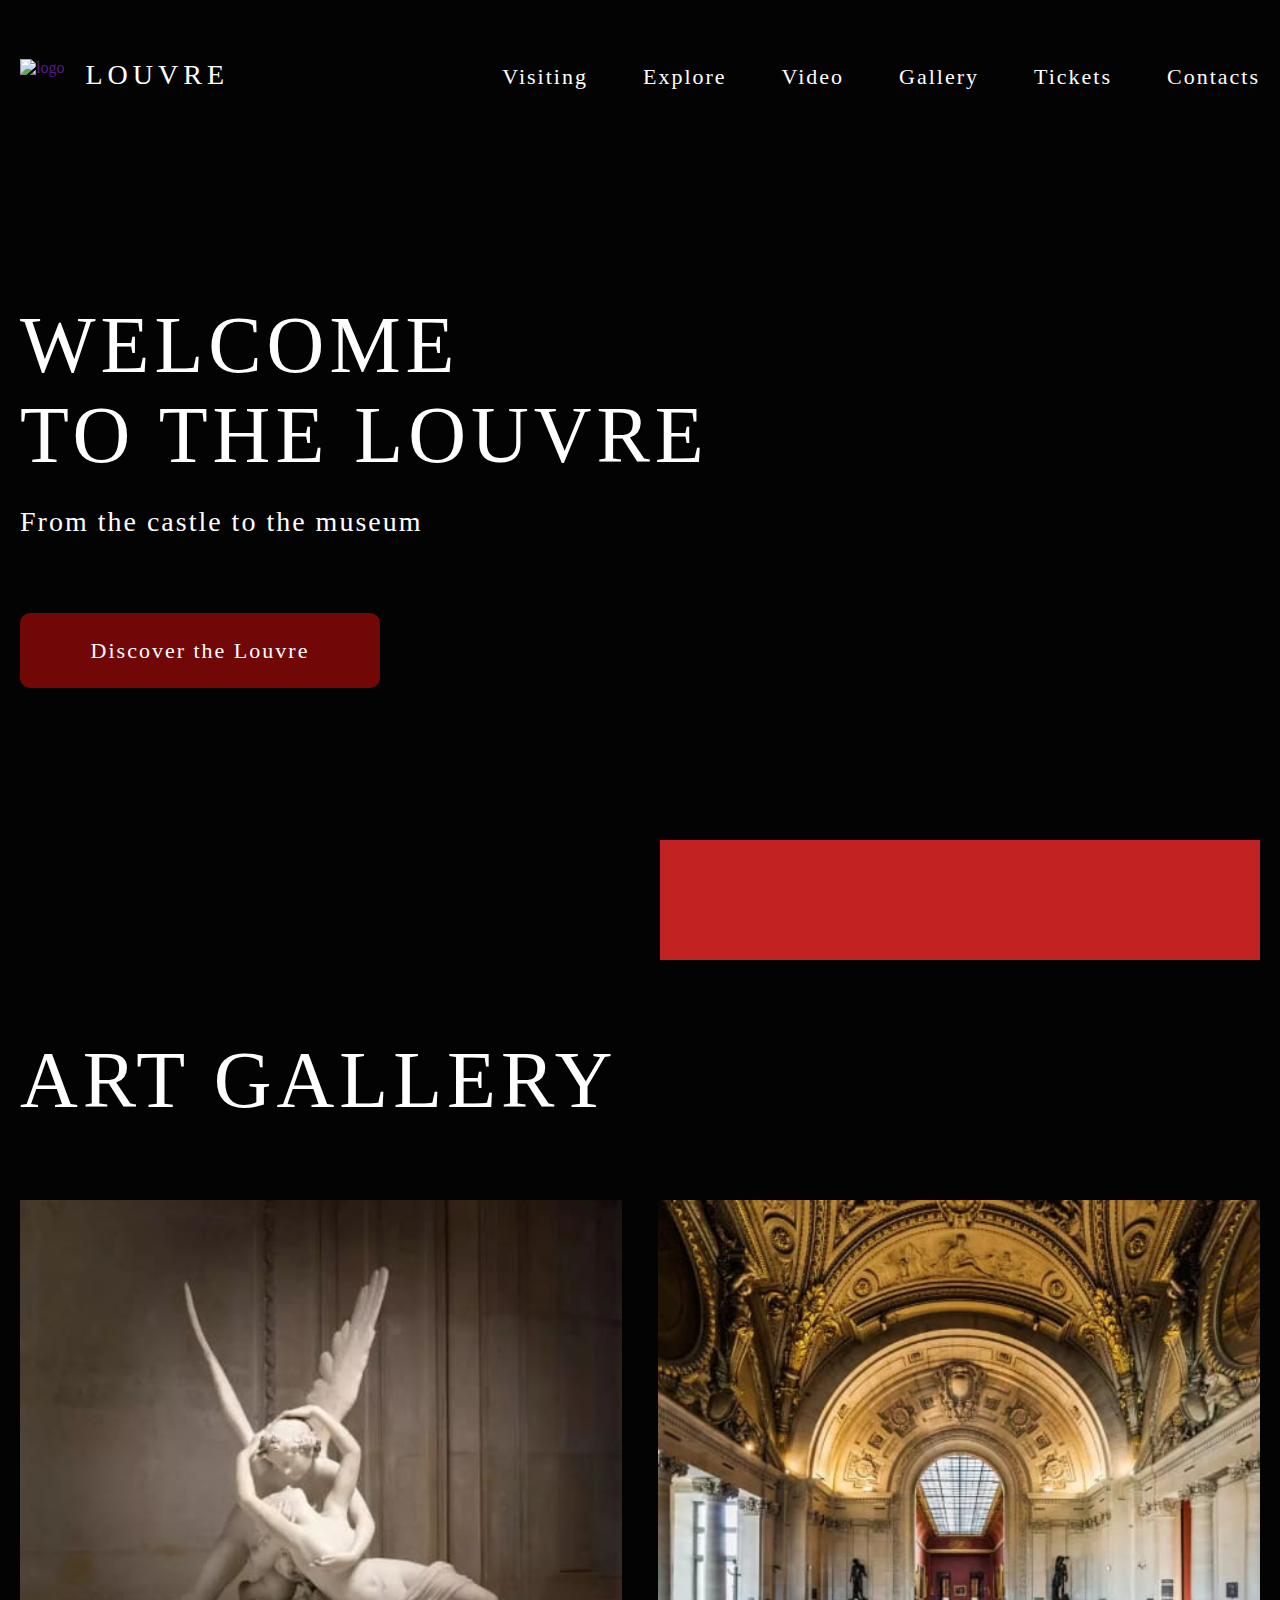
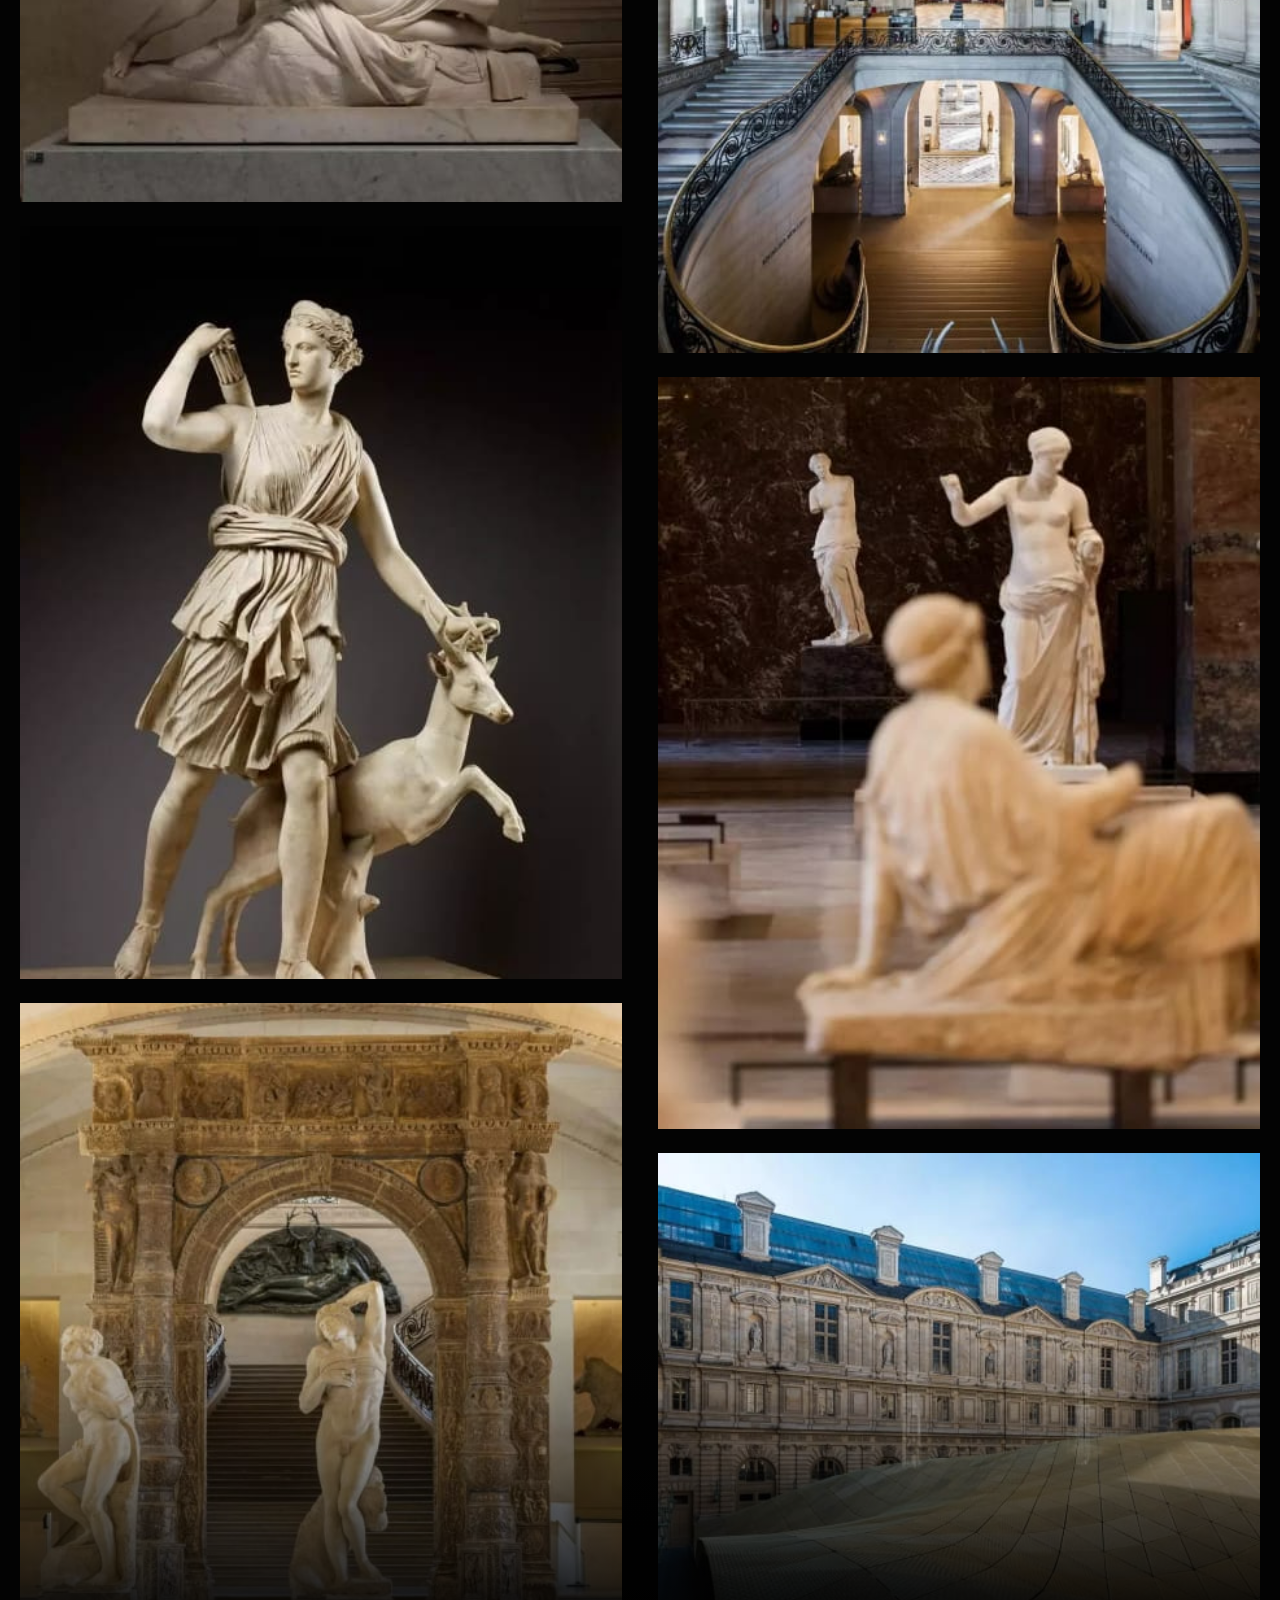
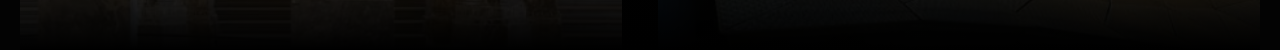
==== commit 2230915f: "gallery js" ====
--- a/museum/index.html
+++ b/museum/index.html
@@ -56,7 +56,7 @@
         </div>
     </header>
     <main class="main">
-        <!-- <section id="welcome">
+        <section id="welcome">
             <div class="wrapper">
                 <div class="welcome-container">
                     <div class="welcome-title-and-button">
@@ -70,7 +70,7 @@
                     </div>
                 </div>
             </div>
-        </section> -->
+        </section>
          <!-- <section id="visiting">
             <a name="visiting"></a>
             <div class="wrapper">
@@ -183,26 +183,27 @@
         </section> -->
         <section id="gallery">
             <div class="wrapper">
+                <h5 class="title-without-line white heading-indent">Art Gallery</h5>
                 <div class="picture-container">
-                    <h5 class="title-without-line white heading-indent">Art Gallery</h5>
+                    <!-- <h5 class="title-without-line white heading-indent">Art Gallery</h5> -->
+                    <div class="picture-inner-container heading-indent">
+                        <img class="gallery-img" src="./assets/img/gallery-git/galery1.jpg" alt="gallery pictures">
+                        <img class="gallery-img" src="./assets/img/gallery-git/galery2.jpg" alt="gallery pictures">
+                        <img class="gallery-img" src="./assets/img/gallery-git/galery3.jpg" alt="gallery pictures">
+                        <img class="gallery-img" src="./assets/img/gallery-git/galery4.jpg" alt="gallery pictures">
+                        <img class="gallery-img" src="./assets/img/gallery-git/galery5.jpg" alt="gallery pictures">
+                        <img class="gallery-img" src="./assets/img/gallery-git/galery6.jpg" alt="gallery pictures">
+                        <img class="gallery-img" src="./assets/img/gallery-git/galery7.jpg" alt="gallery pictures">
+                        <img class="gallery-img" src="./assets/img/gallery-git/galery8.jpg" alt="gallery pictures">
+                        <img class="gallery-img" src="./assets/img/gallery-git/galery9.jpg" alt="gallery pictures">
+                        <img class="gallery-img" src="./assets/img/gallery-git/galery10.jpg" alt="gallery pictures">
+                        <img class="gallery-img" src="./assets/img/gallery-git/galery11.jpg" alt="gallery pictures">
+                        <img class="gallery-img" src="./assets/img/gallery-git/galery12.jpg" alt="gallery pictures">
+                        <img class="gallery-img" src="./assets/img/gallery-git/galery13.jpg" alt="gallery pictures">
+                        <img class="gallery-img" src="./assets/img/gallery-git/galery14.jpg" alt="gallery pictures">
+                        <img class="gallery-img" src="./assets/img/gallery-git/galery15.jpg" alt="gallery pictures">
+                    </div>
                     <div class="background"></div>
-                    <div class="picture-inner-container heading-indent">
-                        <img class="" src="./assets/img/gallery git/galery1.jpg" alt="gallery pictures">
-                        <img class="" src="./assets/img/gallery git/galery2.jpg" alt="gallery pictures">
-                        <img class="" src="./assets/img/gallery git/galery3.jpg" alt="gallery pictures">
-                        <img class="" src="./assets/img/gallery git/galery4.jpg" alt="gallery pictures">
-                        <img class="" src="./assets/img/gallery git/galery5.jpg" alt="gallery pictures">
-                        <img class="" src="./assets/img/gallery git/galery6.jpg" alt="gallery pictures">
-                        <img class="" src="./assets/img/gallery git/galery7.jpg" alt="gallery pictures">
-                        <img class="" src="./assets/img/gallery git/galery8.jpg" alt="gallery pictures">
-                        <img class="" src="./assets/img/gallery git/galery9.jpg" alt="gallery pictures">
-                        <img class="" src="./assets/img/gallery git/galery10.jpg" alt="gallery pictures">
-                        <img class="" src="./assets/img/gallery git/galery11.jpg" alt="gallery pictures">
-                        <img class="" src="./assets/img/gallery git/galery12.jpg" alt="gallery pictures">
-                        <img class="" src="./assets/img/gallery git/galery13.jpg" alt="gallery pictures">
-                        <img class="" src="./assets/img/gallery git/galery14.jpg" alt="gallery pictures">
-                        <img class="" src="./assets/img/gallery git/galery15.jpg" alt="gallery pictures">
-                    </div>
                 </div>
 
 
@@ -374,5 +375,14 @@
             </div>
         </div>
     </footer> -->
+    <!-- video slider -->
+    <script src="https://code.jquery.com/jquery-3.6.0.min.js"></script>
+    <script src="../museum/js/slick.min.js"></script>
+    <script src="../museum/js/script.js"></script>
+    <!-- video slider stop-->
+
+    <!-- gallery random photo -->
+    <script src="./js/gallery.js"></script>
+    <!-- gallery random photo stop-->
 </body>
 </html>
--- a/museum/style.css
+++ b/museum/style.css
@@ -405,6 +405,12 @@
 .picture-inner-container {
     columns: 456px 3;
     column-gap: 36px;
+}
+
+.gallery-img {
+    margin-bottom: 24px;
+    display: block;
+    width: 100%
 }
 
 .background {
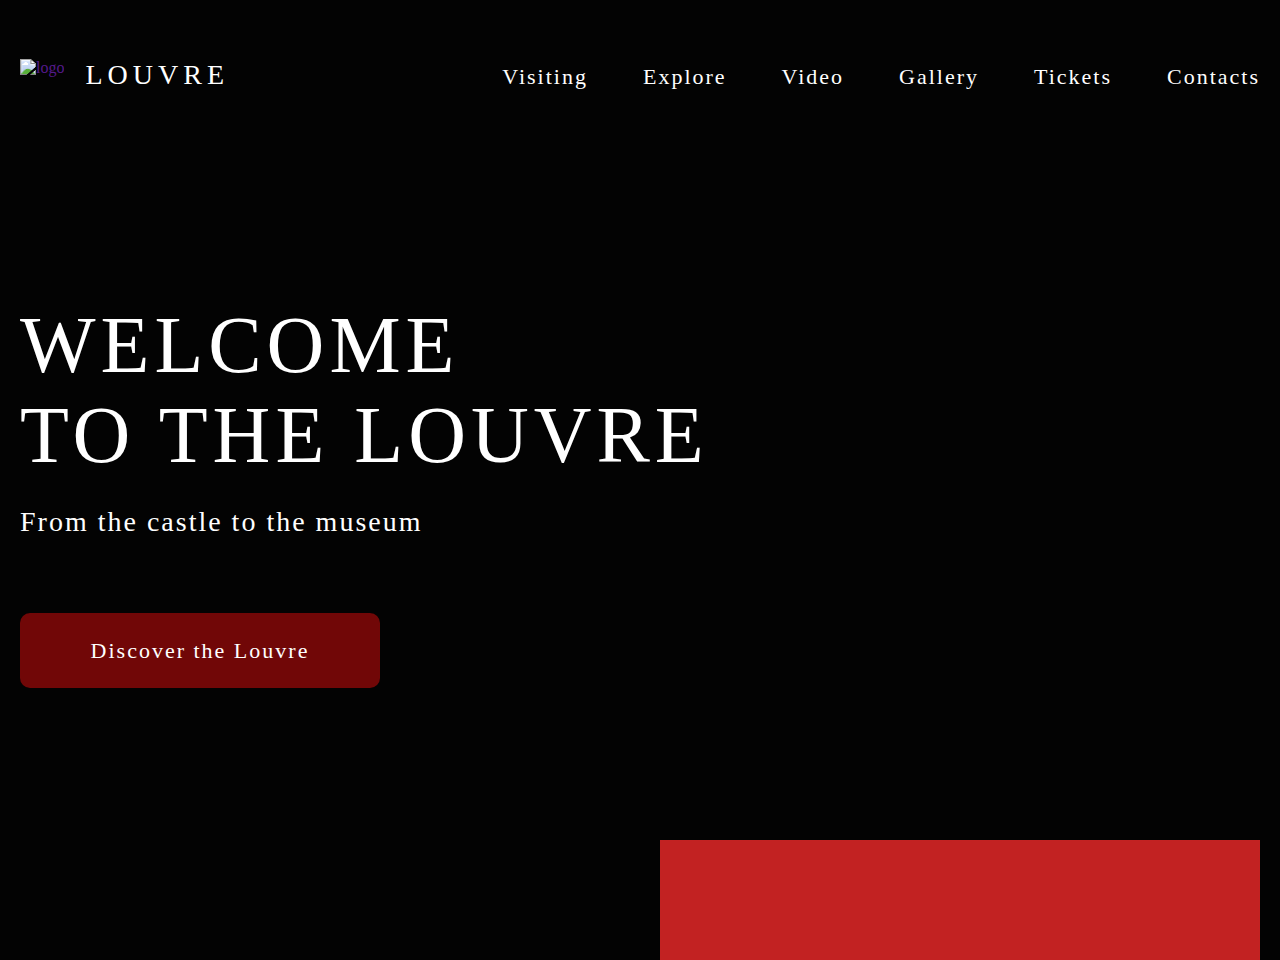
==== commit 755f9497: "burger menu style" ====
--- a/museum/index.html
+++ b/museum/index.html
@@ -38,7 +38,7 @@
                     </ul>
                 </nav>
                 <div class="burger-menu">
-                    <input id="menu-toggle" type="checkbox">
+                    <input id="menu-toggle" type="checkbox" name="menu-toogle">
                     <label class="menu-btn" for="menu-toggle">
                         <span></span>
                     </label>
@@ -71,7 +71,8 @@
                 </div>
             </div>
         </section>
-         <!-- <section id="visiting">
+        <script src="./js/welcome.js"></script>
+        <!--<section id="visiting">
             <a name="visiting"></a>
             <div class="wrapper">
                 <h2 class="title-with-line gold heading-indent">Virtual tour</h2>
@@ -181,11 +182,10 @@
                 </div>
             </div>
         </section> -->
-        <section id="gallery">
-            <div class="wrapper">
-                <h5 class="title-without-line white heading-indent">Art Gallery</h5>
+        <!-- <section id="gallery">
+            <div class="wrapper">
                 <div class="picture-container">
-                    <!-- <h5 class="title-without-line white heading-indent">Art Gallery</h5> -->
+                    <h5 class="title-without-line white heading-indent">Art Gallery</h5>
                     <div class="picture-inner-container heading-indent">
                         <img class="gallery-img" src="./assets/img/gallery-git/galery1.jpg" alt="gallery pictures">
                         <img class="gallery-img" src="./assets/img/gallery-git/galery2.jpg" alt="gallery pictures">
@@ -205,39 +205,18 @@
                     </div>
                     <div class="background"></div>
                 </div>
-
-
-                <!-- <div class="gallery-pictures heading-indent">
-                    <div class="left-section-gallery">
-                        <img class="gallery-pic magr-bt-24" src="./assets/img/gallery/galery2 1.jpg" alt="gallery pic 1">
-                        <img class="gallery-pic magr-bt-24" src="./assets/img/gallery/galery9 1.jpg" alt="gallery pic 2">
-                        <img class="gallery-pic magr-bt-24" src="./assets/img/gallery/galery4 1.jpg" alt="gallery pic 3">
-                        <img class="gallery-pic" src="./assets/img/gallery/galery6 1.jpg" alt="gallery pic 4">
-                    </div>
-                    <div class="mid-section-gallery">
-                        <img class="gallery-pic magr-bt-24" src="./assets/img/gallery/galery1 1.jpg" alt="gallery pic 5">
-                        <img class="gallery-pic magr-bt-24" src="./assets/img/gallery/galery8 1.jpg" alt="gallery pic 6">
-                        <img class="gallery-pic magr-bt-24" src="./assets/img/gallery/galery3 1.jpg" alt="gallery pic 7">
-                        <img class="gallery-pic" src="./assets/img/gallery/galery5 1.jpg" alt="gallery pic 8">
-                    </div>
-                    <div class="right-section-gallery">
-                        <img class="gallery-pic magr-bt-24" src="./assets/img/gallery/galery7 1.jpg" alt="gallery pic 9">
-                        <img class="gallery-pic magr-bt-24" src="./assets/img/gallery/galery10 1.jpg" alt="gallery pic 10">
-                        <img class="gallery-pic magr-bt-24" src="./assets/img/gallery/galery15 1.jpg" alt="gallery pic 11">
-                        <img class="gallery-pic" src="./assets/img/gallery/galery12 1.jpg" alt="gallery pic 12">
-                    </div>
-                    <div class="background"></div>
-                </div>
-            </div> -->
-        </section>
-        <!-- <section id="tickets">
+            </div>
+        </section>
+        <section id="tickets">
             <div class="wrapper">
                 <h6 class="title-with-line gold heading-indent">Buy tickets</h6>
                 <div class="tickets-content heading-indent">
                     <div class="img-type-ticket">
-                        <img class="ticket-pic" src=".//assets/img/ticketsPic.jpg" alt="picture tickets">
+                        <div class="img-tickets-div">
+                            <img class="ticket-pic" src=".//assets/img/ticketsPic.jpg" alt="picture tickets">
+                        </div>
                         <div class="ticket-type">
-                            <p class="text-content-title marg-bt-50">Ticket Type</p>
+                            <p class="text-content-title-tickets marg-bt-50">Ticket Type</p>
                             <label class="container-input-radio text-content">
                                 <input class="inp-radio" type="radio" checked="checked" name="radio">
                                 Permanent exhibition
@@ -256,7 +235,7 @@
                         </div>
                     </div>
                     <div class="ticket-amount">
-                        <p class="text-content-title marg-bt-25">Amount</p>
+                        <p class="text-content-title-tickets marg-bt-25">Amount</p>
                             <div class="basic">
                                 <p class="text-content marg-bt-15">Basic 18+</p>
                                 <div class="input-number">
@@ -273,7 +252,7 @@
                                     <button class="number plus" type="button" onclick="this.previousElementSibling.stepUp(); this.previousElementSibling.onchange();"><a href="#!" class="plus">+</a></button>
                                 </div>
                             </div>    
-                            <p id="clicks1" class="text-content-title marg-bt-60">Total €</p>
+                            <p id="clicks1" class="text-content-title-tickets marg-bt-60">Total €</p>
                             <button class="ticket-buy-button">Buy Now</button>
                     </div>
                 </div>
@@ -285,7 +264,7 @@
                 <h7 class="title-with-line gold">contacts</h7>
                 <div class="contacts-content heading-indent">
                     <div class="text-info">
-                        <p class="text-content-title marg-bt-50">Palais Royal <br> Musee du Louvre</p>
+                        <p class="text-content-title-contacts marg-bt-50">Palais Royal <br> Musee du Louvre</p>
                         <p class="text-content marg-bt-25">address: 75001 Paris, France</p>
                         <p class="text-content marg-bt-25">phone: +33(0) 1 40 20 50 50</p>
                         <p class="text-content">mail:info@louvre.fr</p>
--- a/museum/style.css
+++ b/museum/style.css
@@ -155,22 +155,20 @@
     display: flex;
     justify-content: space-between;
     background-image: url(./assets/img/monaLisa.jpg);
-    /* background-position: calc(100% - 20px) calc(100% - 10px); */
     background-size: auto;
     background-repeat: no-repeat;
     background-position-x: right;
     height: 810px;
-    /* position: relative;
-    display: flex;
-    background-image: url(./assets/img/monaLisa.jpg);
-    background-position: calc(100% - 20px) calc(-10% - 10px);
-    background-repeat: no-repeat;
-    height: 810px; */
 }
 
 .welcome-title-and-button {
+    display: initial;
     padding-top: 150px;
 }
+
+/* .welcome-none {
+    display: none;
+} */
 
 .welcome-title {
     font-family: 'Forum';
@@ -482,29 +480,32 @@
 
 .img-type-ticket {
     display: flex;
+    justify-content: space-between;
+    width: 1050px;
 }
 
 .ticket-type {
-    margin-left: 65px;
+    margin-left: 20px;
 }
 
 .inp-radio {
     margin-right: 28px;
 }
 
-.text-content-title {
+/* .text-content-title {
     font-family: Roboto;
     font-style: normal;
     font-weight: bold;
     font-size: 28px;
     line-height: 33px;
     color: #000000;
-}
+} */
 
 .ticket-amount {
     display: flex;
     flex-direction: column;
     align-items: flex-end;
+    margin-left: 20px;
 }
 
 .age_qualification {
@@ -515,8 +516,8 @@
 }
 
 .container-input-radio {
-    display: block;
     margin-bottom: 25px;
+    width: max-content;
 }
 
 .basic {
@@ -524,6 +525,8 @@
 }
 
 .text-content {
+    display: flex;
+    align-items: center;
     font-family: Roboto;
     font-style: normal;
     font-size: 22px;
@@ -587,6 +590,16 @@
 
   .img-no-wrapper {
       width: 100%;
+      height: 400px;
+  }
+
+  .text-content-title-tickets {
+    font-family: Roboto;
+    font-style: normal;
+    font-weight: bold;
+    font-size: 28px;
+    line-height: 33px;
+    color: #000000;
   }
 /*TICKETS STOP*/
 
@@ -596,11 +609,24 @@
     display: flex;
     justify-content: space-between;
     margin-bottom: 74px;
+}
+
+.text-info {
+    min-width: 295px;
 }
 
 .contacts-map {
     width: 960px;
     height: 620px;
+}
+
+.text-content-title-contacts {
+    font-family: Roboto;
+    font-style: normal;
+    font-weight: bold;
+    font-size: 28px;
+    line-height: 33px;
+    color: #000000;
 }
 /*CONTACTS STOP*/
 
@@ -687,6 +713,13 @@
         font-size: 20px;
     }
     /*EXPLORE STOP*/
+
+    /*FOOTER*/
+    .footer-nav {
+        gap: 25px 110px;
+        margin-left: 100px;
+    }
+    /*FOOTER STOP*/
 }
 
 @media (max-width: 1024px) {
@@ -822,13 +855,16 @@
         visibility: visible;
         left: 0;
       }
-    
-    #menu-toggle:checked ~ .welcome-container > .welcome-title-and-button {
+
+    #menu-toggle:checked ~ .welcome-title-and-button {
         display: none;
     }
 
     /*BURGER STOP*/
-
+    .welcome-none {
+        background-color: red;
+        display: none;
+    }
 
     /*VISITING*/
     .places-cards {
@@ -879,7 +915,7 @@
         display: flex;
     }
     /*EXPLORE STOP*/
-
+     
 
     /*VIDEO*/
     .title-without-line {
@@ -900,8 +936,38 @@
     /*VIDEO STOP*/
 
     /*GLLAERY*/
-
+    .picture-inner-container {
+        columns: 303px 3;
+    }
     /*GLLAERY STOP*/
+
+    /*TICKETS*/
+    .ticket-type {
+        display: none;
+    }
+
+    .ticket-amount {
+        align-items: flex-start;
+        margin-left: 80px;
+    }
+    /*TICKETS STOP*/
+
+    /*CONTACTS*/
+    .text-content-title-contacts {
+        font-size: 24px;
+    }
+
+    .contacts-map {
+        width: 694px;
+        height: 454px;
+    }
+    /*CONTACTS STOP*/
+
+    /*FOOTER*/
+    .footer-nav {
+        margin-left: 45px;
+    }
+    /*FOOTER STOP*/
 }
 
  /* @media (max-width: 1450px){
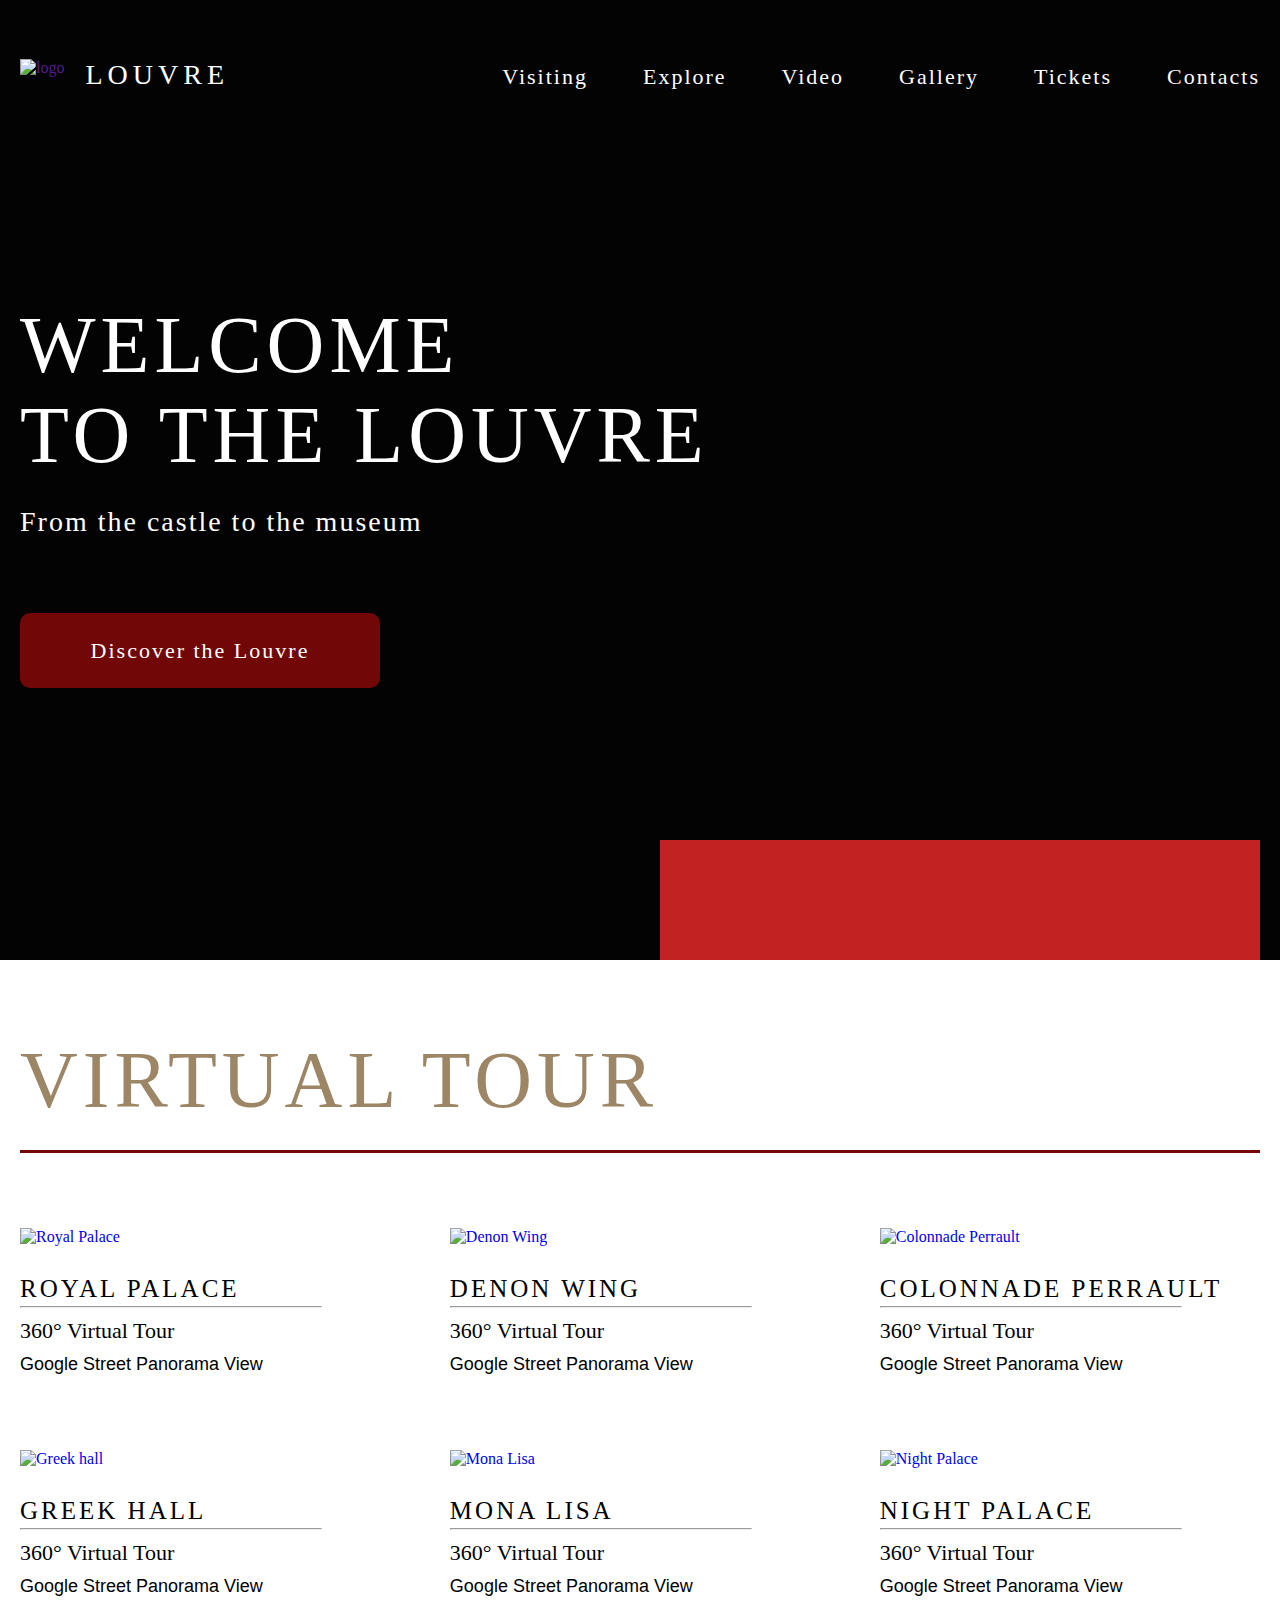
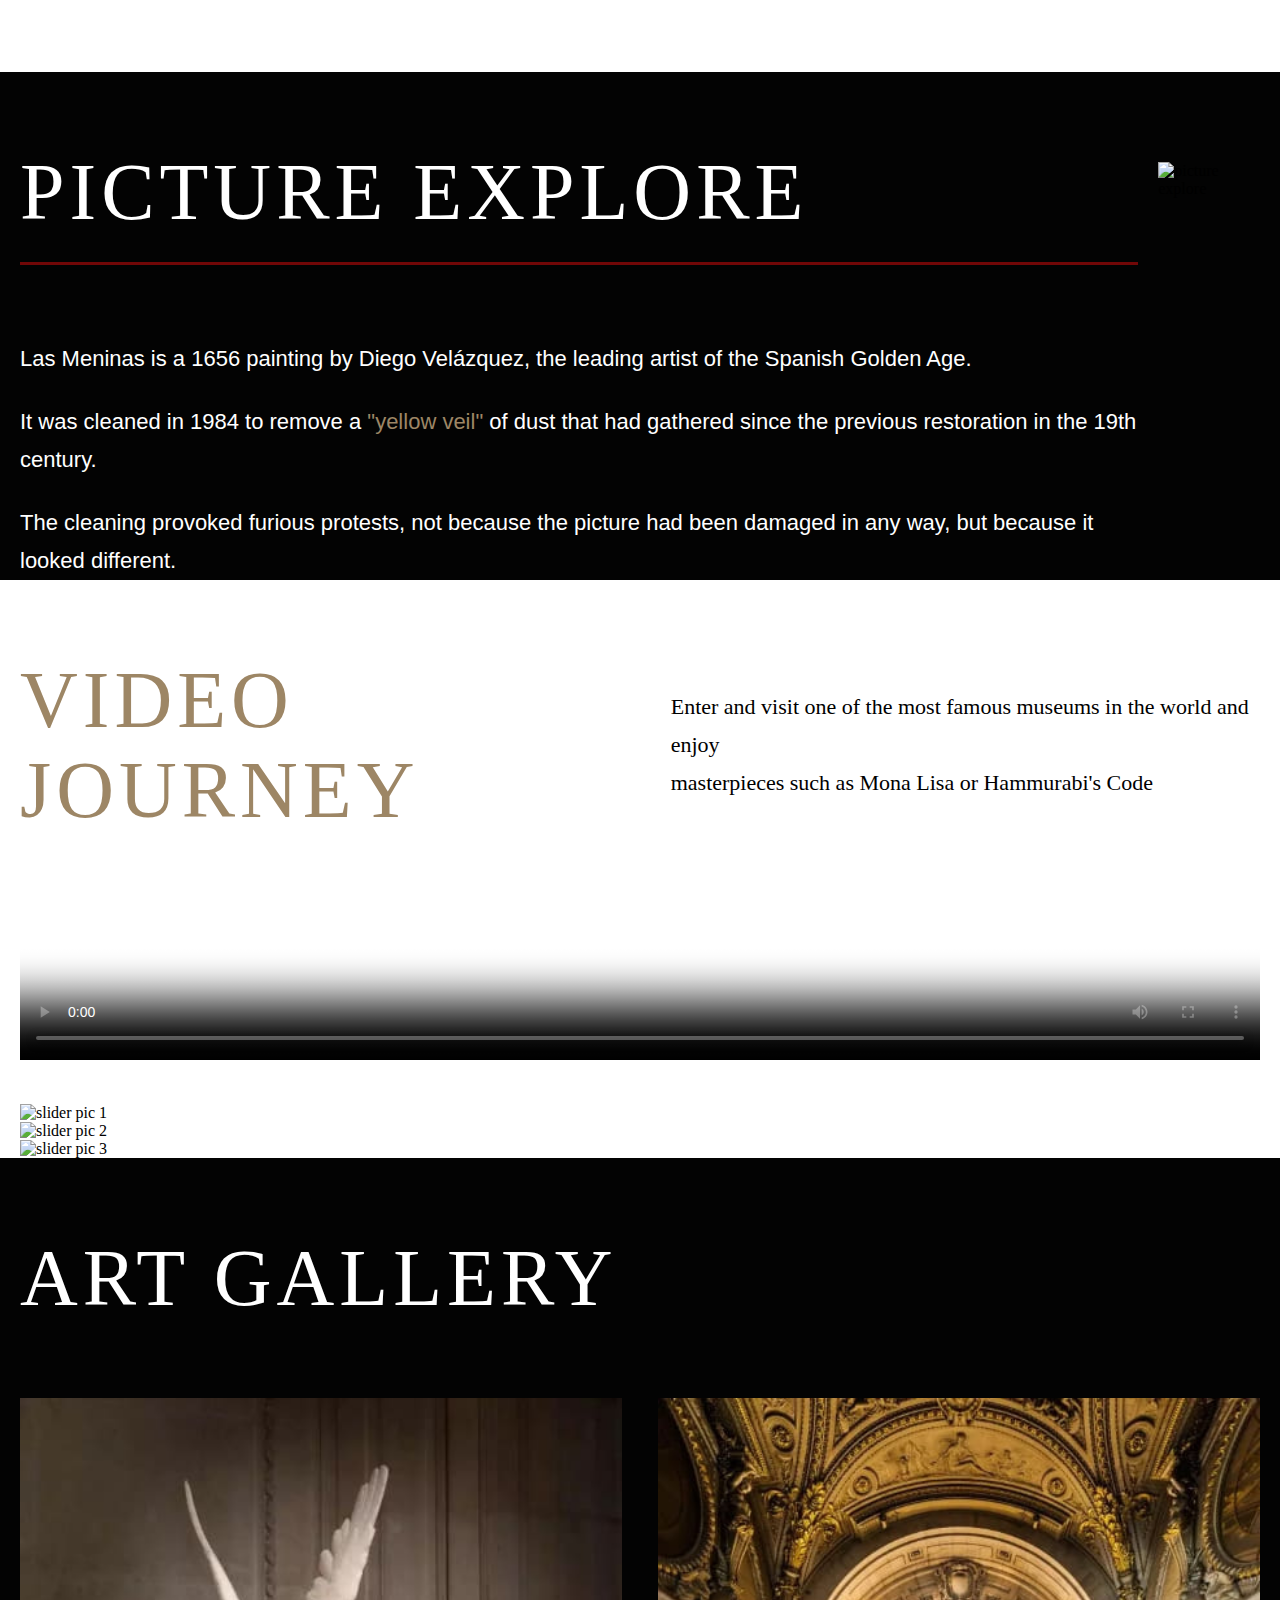
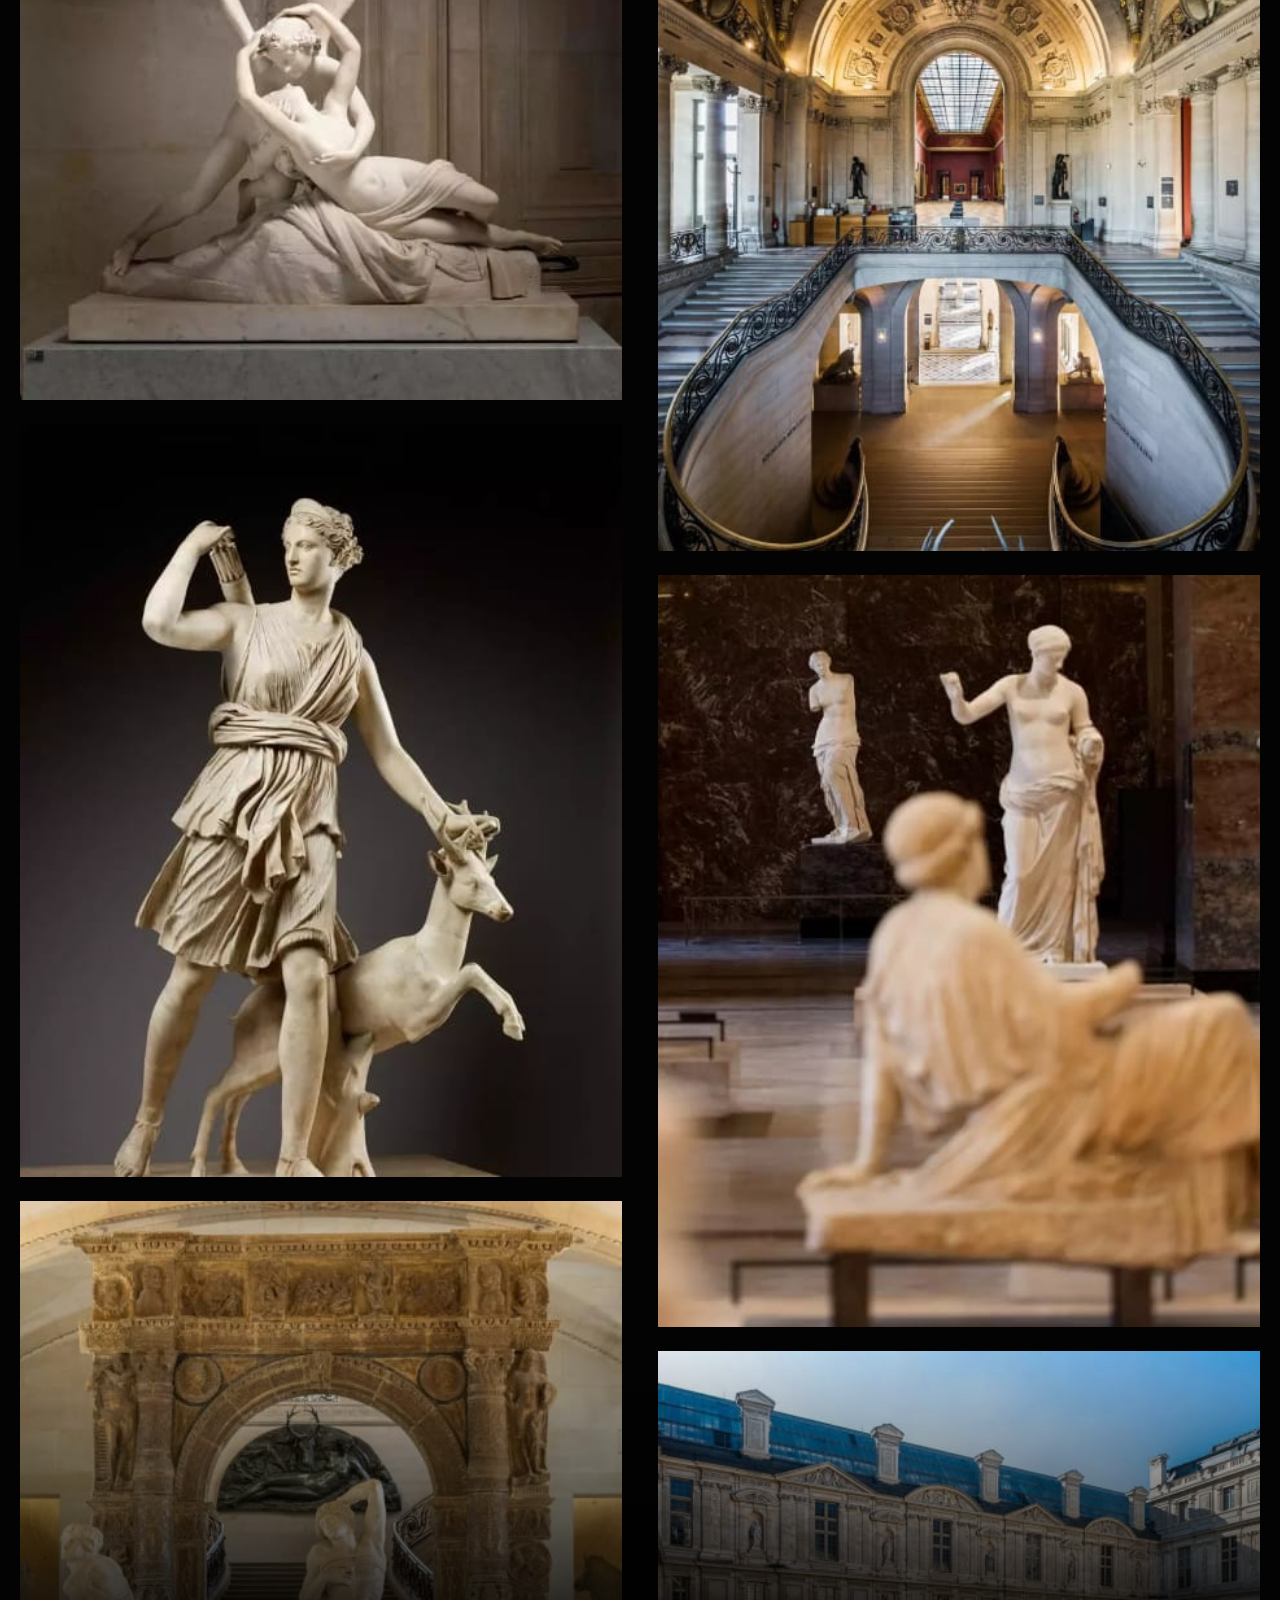
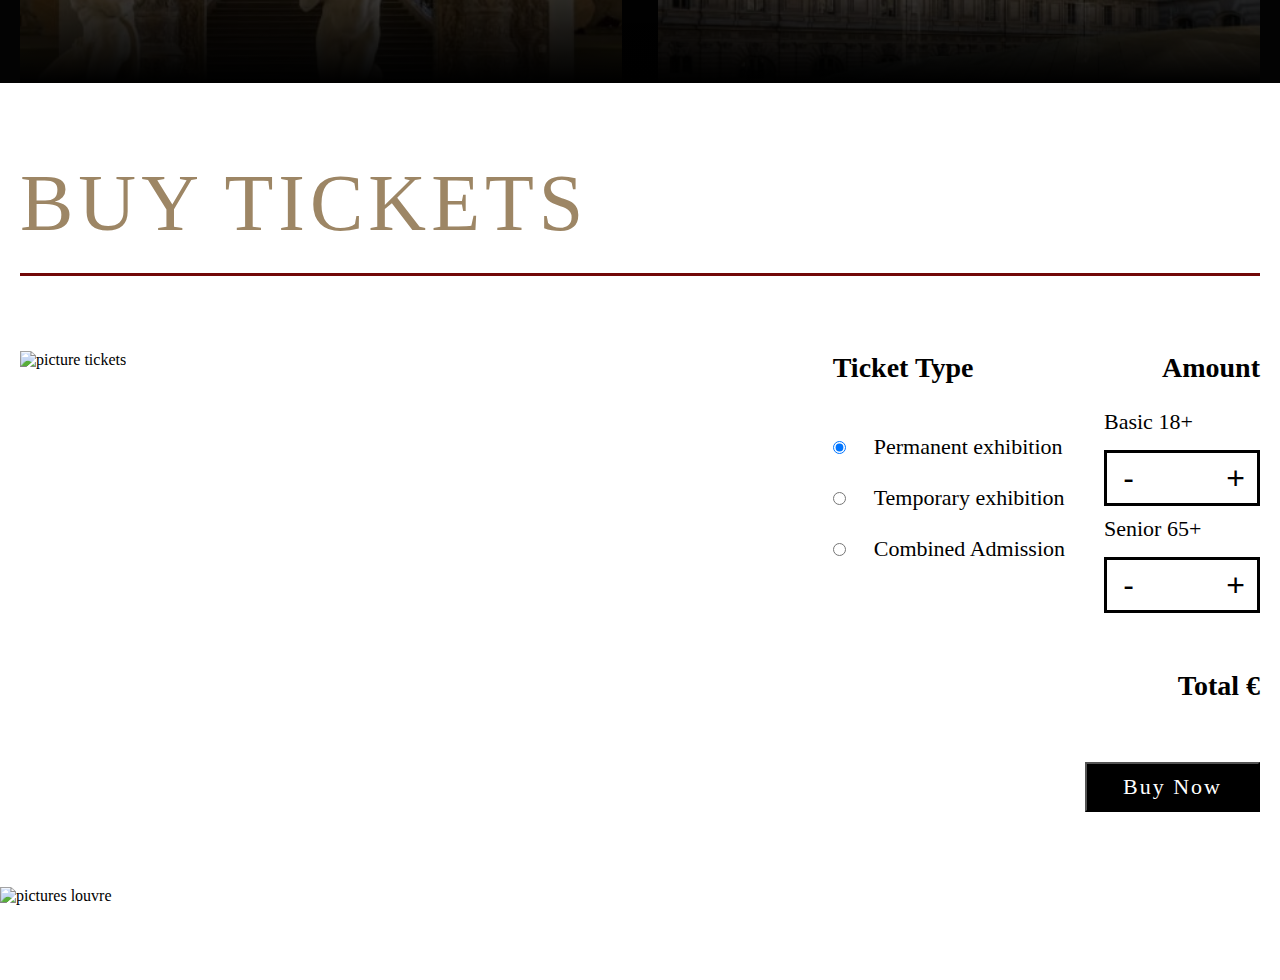
==== commit 5348ec22: "adaptive 768px" ====
--- a/museum/index.html
+++ b/museum/index.html
@@ -6,6 +6,7 @@
     <meta name="viewport" content="width=device-width, initial-scale=1.0">
     <link rel="stylesheet" href="./style.css">
     <title>museum</title>
+    <link rel="icon" href="./assets/svg/logo.svg">
 </head>
 <body>
     <header class="header">
@@ -42,7 +43,7 @@
                     <label class="menu-btn" for="menu-toggle">
                         <span></span>
                     </label>
-                    
+        
                     <ul class="menu-box">
                         <li><a href="#visiting" class="menu-item">Visiting ></a></li>
                         <li><a href="#explore" class="menu-item">Explore ></a></li>
@@ -58,6 +59,10 @@
     <main class="main">
         <section id="welcome">
             <div class="wrapper">
+                <div class="welcome-title-none-button">
+                    <h1 class="welcome-title">welcome <br> to the louvre</h1>
+                    <h2 class="welcome-subtitle">From the castle to the museum</h2>
+                </div>
                 <div class="welcome-container">
                     <div class="welcome-title-and-button">
                         <h1 class="welcome-title">welcome <br> to the louvre</h1>
@@ -72,7 +77,7 @@
             </div>
         </section>
         <script src="./js/welcome.js"></script>
-        <!--<section id="visiting">
+        <section id="visiting">
             <a name="visiting"></a>
             <div class="wrapper">
                 <h2 class="title-with-line gold heading-indent">Virtual tour</h2>
@@ -181,8 +186,8 @@
                     <script src="../museum/js/script.js"></script>
                 </div>
             </div>
-        </section> -->
-        <!-- <section id="gallery">
+        </section>
+        <section id="gallery">
             <div class="wrapper">
                 <div class="picture-container">
                     <h5 class="title-without-line white heading-indent">Art Gallery</h5>
@@ -259,7 +264,7 @@
             </div>
             <img class="img-no-wrapper heading-indent" src="../museum/assets/img/picwithoutwrapp.jpg" alt="pictures louvre">
         </section>
-        <section id="contacts">
+        <!-- <section id="contacts">
             <div class="wrapper">
                 <h7 class="title-with-line gold">contacts</h7>
                 <div class="contacts-content heading-indent">
--- a/museum/style.css
+++ b/museum/style.css
@@ -162,13 +162,16 @@
 }
 
 .welcome-title-and-button {
-    display: initial;
     padding-top: 150px;
 }
 
-/* .welcome-none {
+.welcome-title-none-button {
     display: none;
-} */
+}
+
+.welcome-none {
+    display: none;
+}
 
 .welcome-title {
     font-family: 'Forum';
@@ -654,6 +657,7 @@
 .busement-list {
     display: flex;
     gap: 25px;
+    margin-left: 15px;
 }
 
 .busement-link:hover {
@@ -725,7 +729,7 @@
 @media (max-width: 1024px) {
     /*HEADER*/
     .header {
-        min-height: 120px;
+        min-height: 130px;
     }
 
     .header-content {
@@ -810,61 +814,57 @@
     }
     
     .menu-box {
-        display: block;
+        display: flex;
         position: absolute;
         visibility: hidden;
-        top: 120px;
+        top: 130px;
         left: -100%;
         width: 297px;
-        height: 425px;
-        margin: 0;
-        padding: 80px 0px;
-        list-style: none;
-        text-align: center;
-        background-color: #0491ef;
-        box-shadow: 1px 0px 6px rgb(0 0 0 / 20%);
-    }
-    
+        height: 585px;
+        flex-direction: column;
+    }
+
     .menu-item {
         display: block;
-        padding: 12px 24px;
         font-family: roboto-light;
         font-size: 20px;
         line-height: 23px;
         letter-spacing: 2px;
-        color: #FFFFFF
-    }
-    
-    .menu-item:hover {
-        background-color: #CFD8DC;
+        color: #FFFFFF; 
+        margin-left: 55px;
+    }
+
+    .mennu-item:hover {
+        opacity: 0.75px;
+    }
+
+    body > header > div > div > div.burger-menu > ul > li:nth-child(1) {
+        padding-top: 35px;
+    }
+
+    body > header > div > div > div.burger-menu > ul > li:not(:first-child) {
+        padding-top: 25px;
     }
 
     #menu-toggle:checked ~ .menu-btn > span {
         transform: rotate(45deg);
-      }
+    }
     #menu-toggle:checked ~ .menu-btn > span::before {
         top: 0;
         transform: rotate(0);
-      }
+    }
     #menu-toggle:checked ~ .menu-btn > span::after {
         top: 0;
         transform: rotate(90deg);
-      }
+    }
 
     #menu-toggle:checked ~ .menu-box {
         visibility: visible;
         left: 0;
-      }
-
-    #menu-toggle:checked ~ .welcome-title-and-button {
-        display: none;
-    }
-
+        z-index: 10;
+    }
     /*BURGER STOP*/
-    .welcome-none {
-        background-color: red;
-        display: none;
-    }
+
 
     /*VISITING*/
     .places-cards {
@@ -970,6 +970,172 @@
     /*FOOTER STOP*/
 }
 
+@media (max-width: 935px) {
+    .footer-nav {
+        gap: 25px 20px;
+        margin-left: 20px;
+    }
+
+    .busement-list {
+        gap: 12px;
+    }
+}
+
+@media (max-width: 768px){
+
+    .heading-indent {
+        padding-top: 40px;
+    }
+
+    /*HEADER*/
+    .header {
+        min-height: 110px;
+    }
+
+    .header-content {
+        padding-top: 40px;
+    }
+
+    .menu-btn {
+        top: 42px;
+    }
+    /*HEADER STOP*/
+
+
+
+    /*WELCOME*/
+    #welcome {
+        height: 861px;
+    }
+
+    .welcome-container {
+        background-image: url(./assets/img/background1.jpg);
+        background-size: 728px 546px;
+    }
+
+    .welcome-title-and-button {
+        display: none;
+    }
+
+    .welcome-title-none-button {
+        display: flex;
+        flex-direction: column;
+        justify-content: center;
+    }
+
+    .welcome-title {
+        font-size: 40px;
+        line-height: 60px;
+        text-align: center;
+    }
+
+    .welcome-subtitle {
+        font-size: 20px;
+        text-align: center;
+        margin-bottom: 50px;
+    }
+
+    .welcome-slider {
+        height: 87px;
+        width: 100%;
+        bottom: -47px;
+        min-width: 0;
+    }
+    /*WELCOME STOP*/
+
+    /*VIRTUAL*/
+
+    .title-with-line {
+        font-size: 40px;
+        line-height: 60px;
+    }
+
+    .places-cards {
+        grid-template: repeat(3, 1fr) / repeat(2, 280px);
+    }
+
+    .description-card {
+        font-size: 22px;
+        line-height: 24px;
+        letter-spacing: 3px;
+    }
+
+    hr {
+        width: 150px;
+        height: 2px;
+    }
+    /*VIRTUAL STOP*/
+
+    /*EXPLORE*/
+    .text-about-explore {
+        display: none;
+    }
+
+    .explore-content {
+        gap: 40px;
+    }
+
+    .explore-pictures {
+        padding-top: 0;
+        margin-bottom: 20px;
+    }
+
+    .explore-img {
+        width: 100%;
+        height: auto;
+    }
+    /*EXPLORE STOP*/
+
+    /*VIDEO*/
+    .title-without-line {
+        font-size: 40;
+        line-height: 60px;
+    }
+    /*VIDEO STOP*/
+
+
+    /*GALLERY*/
+    .picture-container {
+        height: 1220px;
+    }
+    /*GALLERY STOP*/
+
+
+
+    .marg-bt-50 {
+        margin-bottom: 40px;
+    }
+
+    .footer-container {
+        display: flex;
+        flex-wrap: wrap;
+        width: 638px;
+        justify-content: space-between;
+    }
+
+    .footer-nav {
+        gap: 25px 162px;
+    }
+
+    .busement-list {
+        gap: 25px;
+    }
+
+    .nav-links {
+        font-size: 18px;
+        line-height: 21px;
+        letter-spacing: 2px;
+    }
+
+    .links {
+        display: flex;
+        align-items: flex-end;
+        justify-content: flex-end;
+        margin-left: auto;
+        margin-top: 50px;
+    }
+}
+
  /* @media (max-width: 1450px){
     .places-cards {
         display: grid;
@@ -1047,6 +1213,3 @@
     }
 }  */
 
-
-
-
